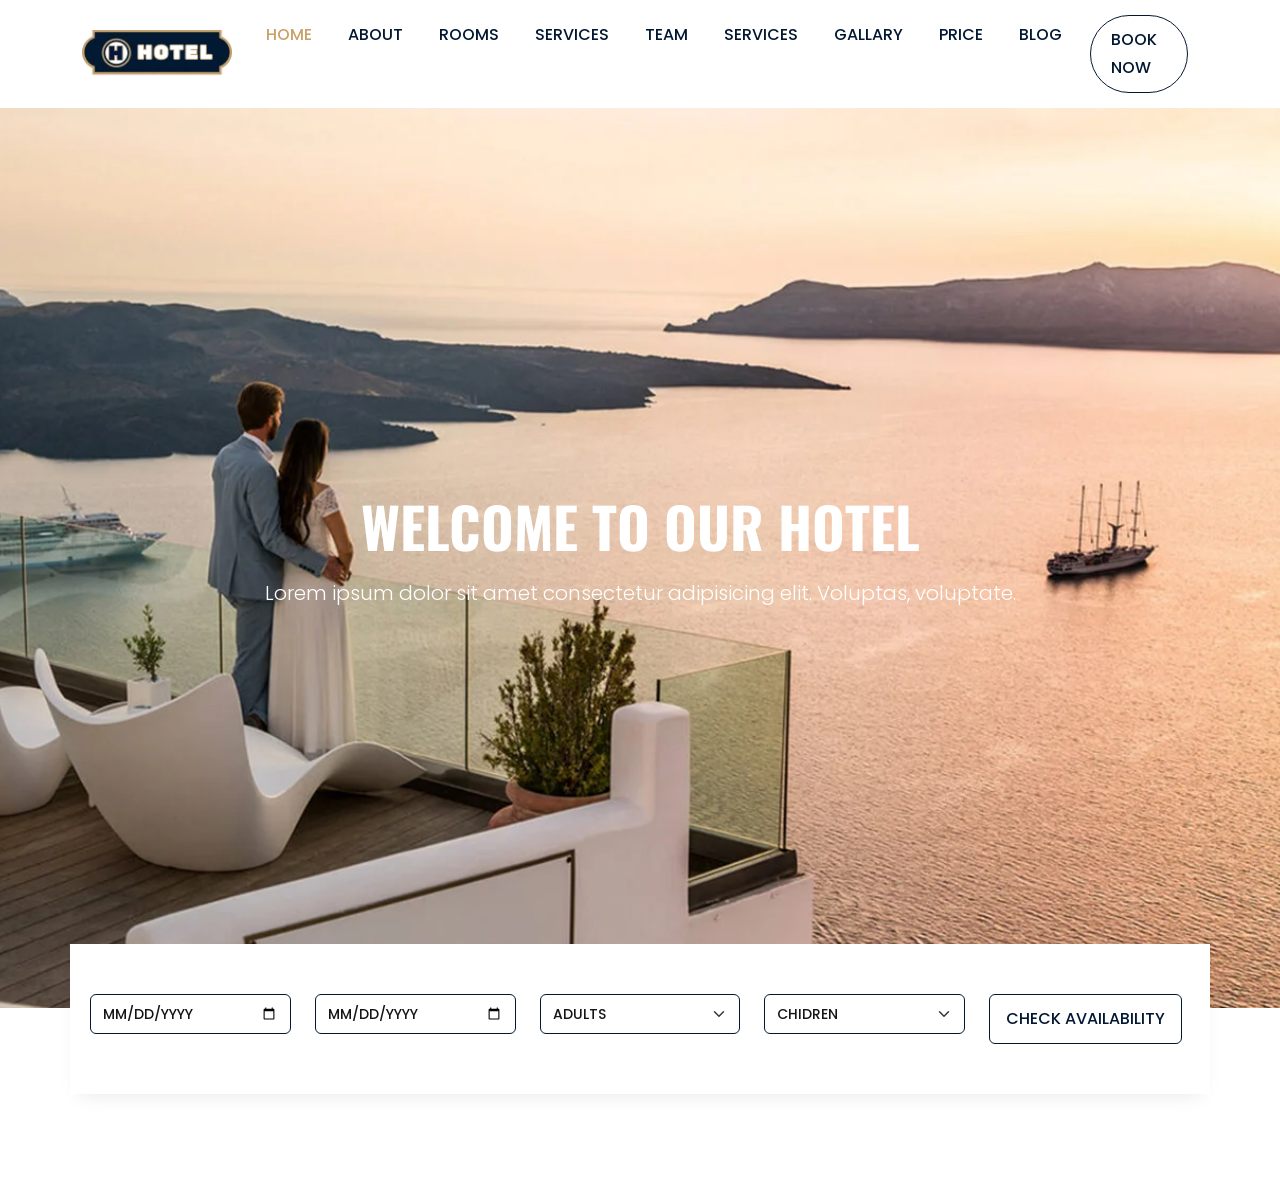
==== index2.html @ 1d8a0390 "Navbar-Banner-About" ====
<!doctype html>
<html lang="en">
  <head>
    <meta charset="UTF-8" />
    <meta name="viewport" content="width=device-width, initial-scale=1.0" />
    <!-- FAVICON -->
    <link rel="icon" type="image/png" href="images/favicon.png" />

    <!-- Bootstrap 5.3.3 -->
    <link
      href="https://cdn.jsdelivr.net/npm/bootstrap@5.3.3/dist/css/bootstrap.min.css"
      rel="stylesheet"
    />

    <!-- FontAwesome -->
    <link
      rel="stylesheet"
      href="https://cdnjs.cloudflare.com/ajax/libs/font-awesome/5.15.4/css/all.min.css"
    />

    <!-- Custom CSS -->
    <link rel="stylesheet" href="css/sheet.css" />
    <link rel="stylesheet" href="css/responsive-style.css" />

    <title>Hotel</title>
  </head>
  <body>
    <!-- Navbar Section -->
    <header class="header_wrapper">
      <nav class="navbar navbar-expand-lg">
        <div class="container">
          <a class="navbar-brand" href="#">
            <img src="./assets/images/logo.png" alt="Logo" class="img-fluid" />
          </a>
          <button
            class="navbar-toggler"
            type="button"
            data-bs-toggle="collapse"
            data-bs-target="#navbarNav"
            aria-controls="navbarNav"
            aria-expanded="false"
            aria-label="Toggle navigation"
          >
            <!-- <span class="navbar-toggler-icon"></span> -->
           <i class="fas fa-stream"></i>
          </button>
          <div
            class="collapse navbar-collapse justify-content-end"
            id="navbarNav"
          >
            <ul class="navbar-nav menu-navbar-nav">
              <li class="nav-item">
                <a class="nav-link active" aria-current="page" href="#home"
                  >Home</a
                >
              </li>
              <li class="nav-item">
                <a class="nav-link" href="#about">About</a>
              </li>
              <li class="nav-item">
                <a class="nav-link" href="#rooms">Rooms</a>
              </li>
              <li class="nav-item">
                <a class="nav-link" href="#services">Services</a>
              </li>
              <li class="nav-item">
                <a class="nav-link" href="#team">Team</a>
              </li>
              <li class="nav-item">
                <a class="nav-link" href="#services">Services</a>
              </li>
              <li class="nav-item">
                <a class="nav-link" href="#gallary">Gallary</a>
              </li>

              <li class="nav-item">
                <a class="nav-link" href="#price">Price</a>
              </li>
              <li class="nav-item">
                <a class="nav-link" href="#blog">Blog</a>
              </li>
              <li class="nav-item mt-3 mt-lg-0">
                <a class="main-btn" href="#">Book Now</a>
              </li>
            </ul>
          </div>
        </div>
      </nav>
    </header>
    <!--   End Navbar Section -->
    <!-- Banner Section -->
    <section id="home" class="banner_wrapper p-0">
      <div
        id="homeSlider"
        class="carousel slide carousel-fade"
        data-bs-ride="carousel"
        data-bs-interval="3500"
        data-bs-pause="false"
      >
        <!-- indicators -->
        <div class="carousel-indicators">
          <button
            type="button"
            data-bs-target="#homeSlider"
            data-bs-slide-to="0"
            class="active"
          ></button>
          <button
            type="button"
            data-bs-target="#homeSlider"
            data-bs-slide-to="1"
          ></button>
        </div>

        <!-- slides -->
        <div class="carousel-inner">
          <div class="carousel-item active slide-1">
            <div class="slide-caption text-center">
              <div
                class="vh-100 d-flex justify-content-center align-items-center text-light text-center"
              >
                <div>
                  <h1 class="display-4 fw-bold">Welcome To Our Hotel</h1>
                  <p class="lead text-white">
                    Lorem ipsum dolor sit amet consectetur adipisicing elit.
                    Voluptas, voluptate.
                  </p>
                </div>
              </div>
            </div>
          </div>

          <div class="carousel-item slide-2">
            <div class="slide-caption text-center">
              <div  class="vh-100 d-flex justify-content-center align-items-center text-light text-center">
                   <div>
                  <h1 class="display-4 fw-bold">Welcome To Our Hotel</h1>
                  <p class="lead text-white">
                    Lorem ipsum dolor sit amet consectetur adipisicing elit.
                    Voluptas, voluptate.
                  </p>
                </div>
              </div>
            </div>
          </div>
        </div>
      </div>
      <!-- booking -->
      <div class="container booking-area">
        <form class="row">
          <div class="col-lg mb-3 mb-lg-0">
            <input type="date" class="form-control" placeholder="Date" />
          </div>
           <div class="col-lg mb-3 mb-lg-0">
            <input type="date" class="form-control" placeholder="Date" />
          </div>
           <div class="col-lg mb-3 mb-lg-0">
            <select class="form-select">
              <option selected>Adults</option>
              <option value="1">1</option>
              <option value="2">2</option>
              <option value="3">3</option>
               <option value="4">4</option>
              <option value="5">5</option>
              <option value="6">6</option>
            </select>
           </div>
             <div class="col-lg mb-3 mb-lg-0">
            <select class="form-select">
              <option selected>Chidren</option>
              <option value="1">1</option>
              <option value="2">2</option>
              <option value="3">3</option>
               <option value="4">4</option>
              <option value="5">5</option>
              <option value="6">6</option>
            </select>
           </div>
           <div class="col-lg mb-3 mb-lg-0">
            <button type="submit" class="main-btn rounded-2 px-lg-3">Check Availability</button>
           </div>
        </form>
      </div>
    </section>
    <!-- End Banner Section -->

    <!-- About Section -->
     <section>
      
     </section>
         <!-- End About Section -->

    <script src="https://cdn.jsdelivr.net/npm/bootstrap@5.3.3/dist/js/bootstrap.bundle.min.js"></script>
  </body>
</html>
---- css/sheet.css ----
@import url('https://fonts.googleapis.com/css2?family=Oswald:wght@200;300;400;500;600;700&display=swap');
@import url('https://fonts.googleapis.com/css2?family=Poppins:wght@100;200;300;400;500;600;700;800;900&display=swap');

* {
  box-sizing: border-box;
  margin: 0;
  padding: 0;
}

:root {
  /* Background Color */
  --primary-color: #021832;
  --secondary-color: #caa169;
  --bg-color: #f4f4f4;
  --bg-white: #fff;
  --bg-black: #000;

  /* Text Style */
  --primary-font: 'Poppins', sans-serif;
  --secondary-font: 'Oswald', sans-serif;
  --primary-text: #021832;
  --secondary-text: #caa169;
  --text-white: #fff;
  --text-black: #151515;
  --text-gray: #e4e4e4;
}

body {
  font-family: var(--primary-font);
  background-color: var(--bg-white);
}

a{
    text-decoration: none;
}

::-webkit-scrollbar{
    width: .375rem;
}

::-webkit-scrollbar-track{
    background: var(--secondary-color);
}

::-webkit-scrollbar-thumb{
    background: var(--primary-color);
}

section{
    padding: 3.125rem 0;
}

.main-btn{
    display: inline-block;
    padding: 0.625rem 1.25rem;
    background-color: transparent;
    color: var(--primary-color);
    font-size: 1rem;
    font-weight: 500;
    border-radius: 0.25rem;
    text-transform: uppercase;
    border-radius: 4rem;
    transition: all 0.3s ease-out 0s;
    border: 0.0625rem solid var(--primary-color);
    line-height: 1.75rem;
}
.main-btn:hover{
    background-color: var(--secondary-color);
    color: var(--text-white);
    border: 0.0625rem solid var(--secondary-color);
}

h1{
    color: var(--text-white);
    font-size: 3.5rem;
    font-weight: 700;
    line-height: 4rem;
    margin-bottom: 1.25rem;
    text-transform: uppercase;
    font-family: var(--secondary-font);
}

h3{
    color: var(--primary-color);
    font-size: 3.5rem;
    font-weight: 700;
    line-height: 2.50rem;
    margin-bottom: 1.25rem;
    font-family: var(--secondary-font);
}

h5{
  font-size: 1.5rem;
  line-height: 1;
  color: var(--primary-text);
  font-weight: 500;
  font-family: var(--secondary-font);
}

h6{
  font-size: .875rem;
  color: var(--primary-text);
  margin-bottom: .9375rem;
  text-transform: uppercase;
  font-weight: 300;
  font-family: var(--secondary-font);
}

p{
    color: var(--text-black);
    font-size: 1rem;
    line-height: 1.8rem;
}


.section-title::after{
    content: '';
    background-image: url('./assets/images/title-icon.webp');
    background-position: center center;
    background-repeat: no-repeat;
    display: block;
    margin-top: 0.9375rem;
    height: 0.9375rem;
}

/* 2 Navbar */
.header_wrapper .navbar {
    padding: .9375rem 0;
    background-color: var(--bg-white);
    -webkit-box-shadow: 0 .5rem .375rem -.375rem rgb(0 0 0 / 40%);
    box-shadow: 0 .5rem .375rem -.375rem rgb(0 0 0 / 40%);
    -webkit-transition: background 0s ease-in-out 0s, margin-top 0s ease-in-out 0s, opacity 0s ease-in-out 0s;
    transition: background 0s ease-in-out 0s, margin-top 0s ease-in-out 0s, opacity 0s ease-in-out 0s;
}

.header_wrapper .navbar-toggler{
    border: 0;
    color: var(--primary-color);
    line-height: 2;
}

.header_wrapper .navbar-toggler:focus{
box-shadow: none;
}

.header_wrapper .nav-item{
    margin: 0 .625em;
}

.header_wrapper .nav-item .nav-link{
    color: var(--primary-color);
    font-size: 1rem;
    font-weight: 500;
    text-transform: uppercase;
    display: inline-block;
}
.header_wrapper .nav-item .nav-link:hover,
.header_wrapper .nav-item .nav-link.active{
    color: var(--secondary-text);
}

.navbar.header-scrolled {
    position: fixed;
    top: 0;
    left: 0;
    width: 100%;
    z-index: 9999;
    background-color: rgba(255, 255, 255, .85);
    -webkit-animation: 500ms ease-in-out 0s normal none 1 running fadeInDown;
    animation: 500ms ease-in-out 0s normal none 1 running fadeInDown;
}

@keyframes fadeInDown {
    0% {
      top: -30px;
    }
    50%{
        top: -15px;
    }
    100% {
       top: 0;
    }
    }



.carousel-item{
    height: 100vh;
    background-size: cover;
    background-position: center;
    background-repeat: no-repeat;
}

.slide-1{
    background-image: url("/assets/images/slider/slider1.webp");
}

.slide-2{
    background-image: url("/assets/images/slider/slider2.webp");
}

.booking-area{
    background-color: var(--bg-white);
    box-shadow: 0 .625rem 1.25rem -.625rem rgb(0 0 0 / 10%);
    margin-top: -4rem;
    padding: 3.125rem 1.25rem;
    position: relative;
    z-index: 9999999;
}

.booking-area .form-control,
.booking-area .form-select {
  border: .0625rem solid var(--primary-color);
  height: 2.5rem;
  text-transform: uppercase;
  font-size: .875rem;
  color: var(--text-black);
  font-weight: 500;
}
---- css/responsive-style.css ----
@media (max-width:1199px) {
 .header_wrapper .navbar-expand-lg .navbar-nav {
    align-items: center;
}

.header_wrapper .navbar-expand-lg .navbar-nav .nav-link {
    padding: 0;
    font-size: .875rem;
}
.main-btn{
    font-size: .875rem;
}  
 /*Booking area  */

.booking-area {
    padding: 3rem .625rem;
}
.booking-area .main-btn{
    padding-left: .3125rem !important;
    padding-right: .3125rem !important;
}
}


@media (max-width:991px) {
    section{
    padding: 1.875rem 0;
    }
    .header-scrolled{
        height: auto;
    }
    .header_wrapper .menu-navbar-nav{
        text-align: center;
       padding-bottom: .9375rem;
    }

    .header_wrapper .nav-item .nav-link{
        margin-top: .9375rem;
    }

.booking-area {
    padding: 3rem .625rem;
}

}


@media (max-width: 767px) {

    h1 {
        font-size: 1.875rem;
        line-height: 2.5rem;
    }

    h3 {
        font-size: 1.75rem;
        line-height: 2.1875rem;
    }

    h5 {
        font-size: 1.25rem;
    }

    p {
        font-size: .8125rem;
        line-height: 1.5rem;
    }

}
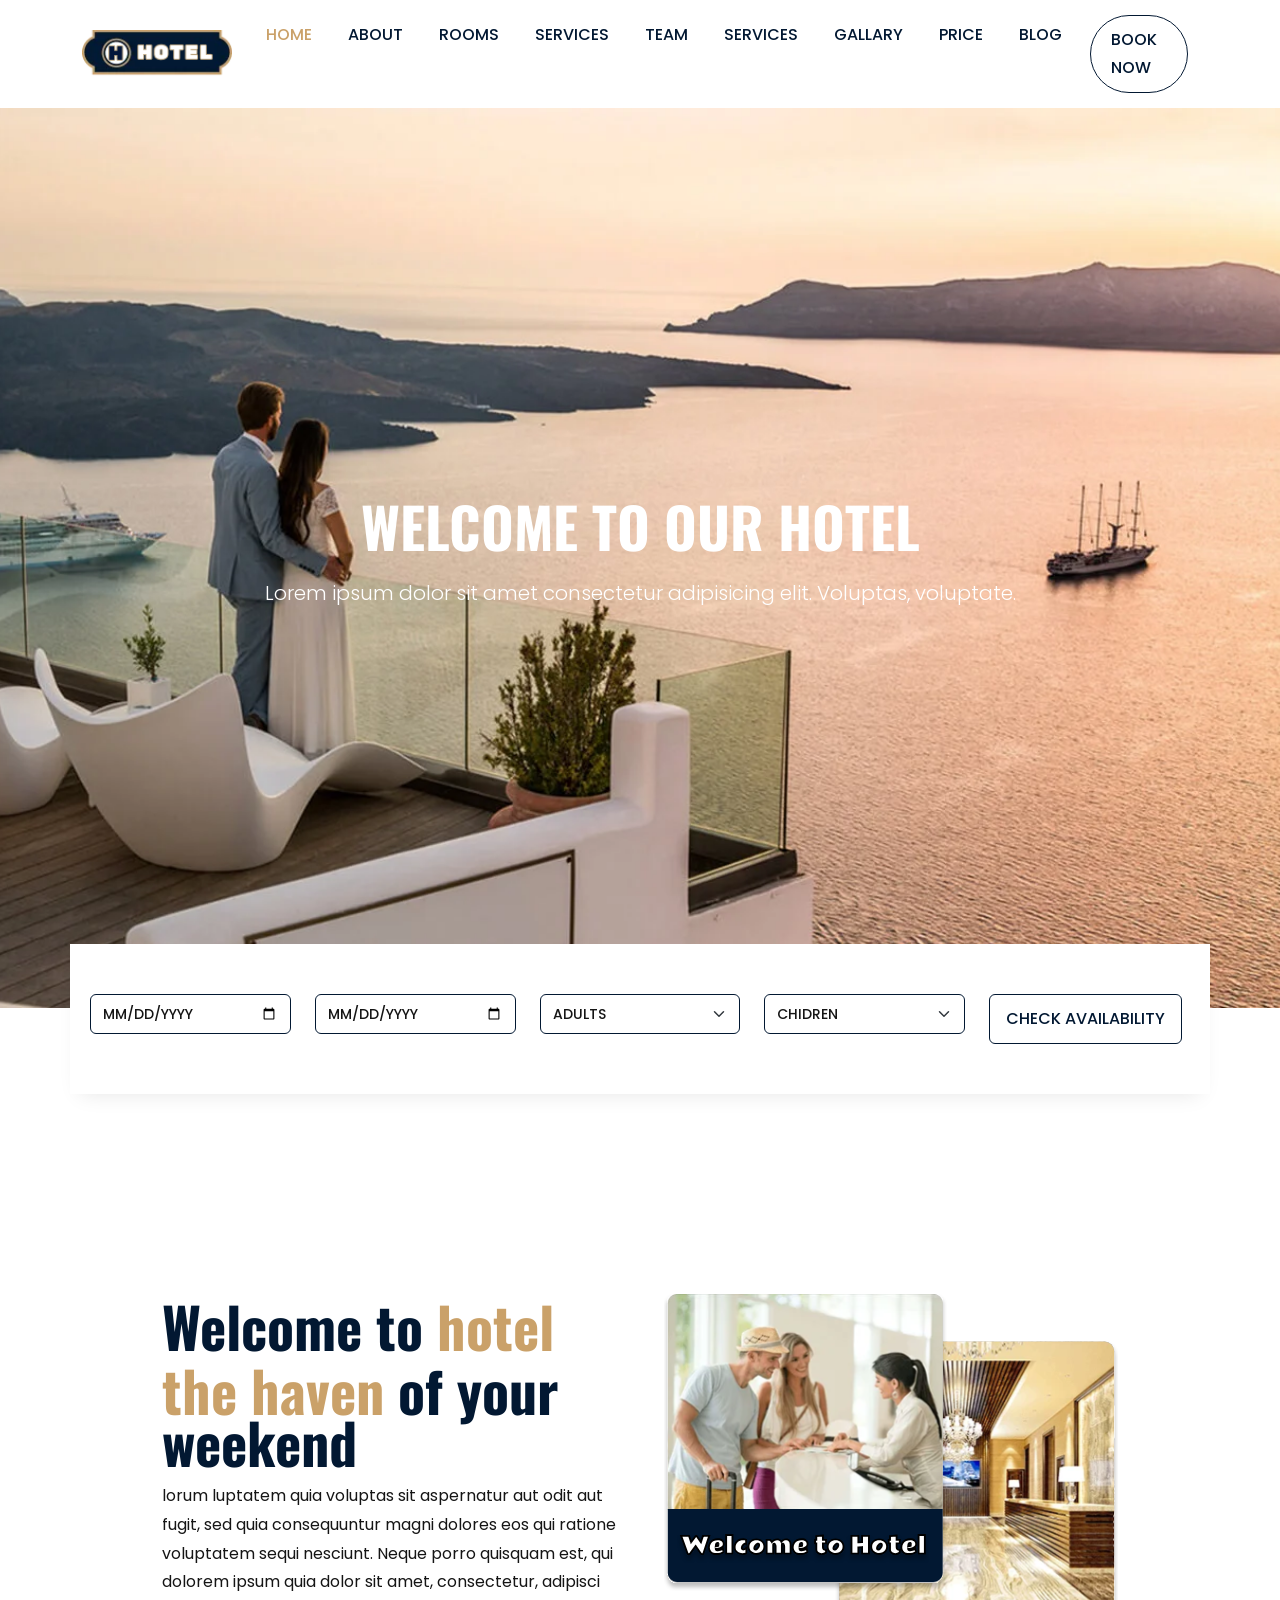
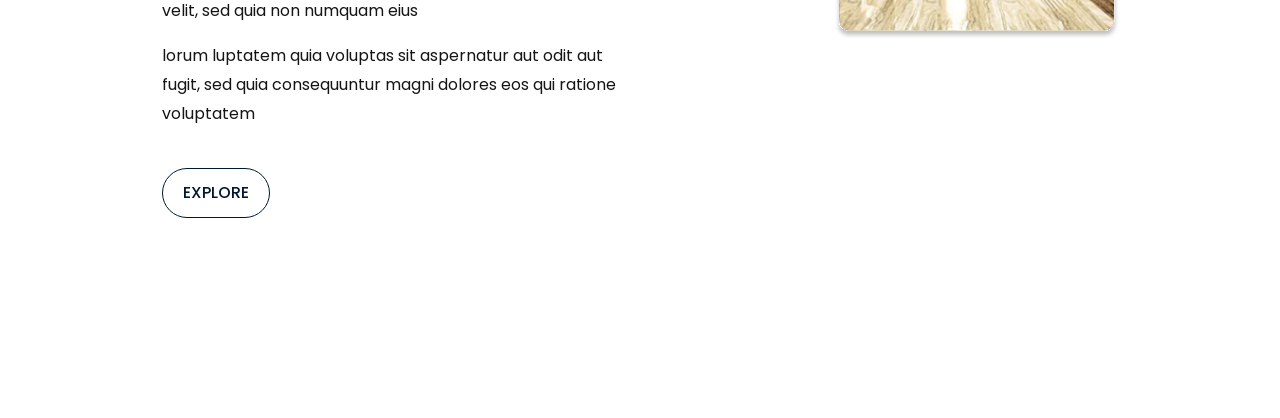
==== commit 8c681c64: "Finish About Section" ====
--- a/index2.html
+++ b/index2.html
@@ -186,7 +186,35 @@
 
     <!-- About Section -->
      <section>
-      
+      <section id="about" class="about_wrapper">
+        <div class="container">
+           <div class="row flex-lg-row flex-column-reverse">
+              <div class="col-lg-6 text-center text-lg-start">
+                 <h3>
+                Welcome to <span class="text-broun">hotel <br class="d-none d-lg-block">
+                the haven</span> of your weekend
+                 </h3>
+                  <p>
+          lorum luptatem quia voluptas sit aspernatur aut odit aut fugit, sed quia
+          consequuntur magni dolores eos qui ratione voluptatem sequi nesciunt.
+          Neque porro quisquam est, qui dolorem ipsum
+          quia dolor sit amet, consectetur, adipisci velit, sed quia non numquam eius
+        </p>
+
+        <p>
+          lorum luptatem quia voluptas sit aspernatur aut odit aut fugit, sed quia
+          consequuntur magni dolores eos qui ratione voluptatem
+        </p>
+
+        <a href="#" class="main-btn mt-4">Explore</a>
+              </div>
+              <div class="col-lg-6 mb-4 mb-lg-0 ps-lg-4 text-center">
+                <img src="./assets/images/about-img.svg" class="img-fluid" alt="about" /> 
+
+              </div>
+           </div>
+        </div>
+      </section>
      </section>
          <!-- End About Section -->
 
--- a/css/sheet.css
+++ b/css/sheet.css
@@ -218,4 +218,17 @@
   font-size: .875rem;
   color: var(--text-black);
   font-weight: 500;
-}+}
+
+
+ /* About Section */
+.text-broun{
+   color: var(--secondary-text);
+    
+   line-height: 4rem;   
+}
+
+ .about_wrapper{
+ padding: 9.375rem;
+ }
+ /* End */
--- a/css/responsive-style.css
+++ b/css/responsive-style.css
@@ -19,6 +19,8 @@
     padding-left: .3125rem !important;
     padding-right: .3125rem !important;
 }
+
+
 }
 
 
@@ -41,6 +43,10 @@
 .booking-area {
     padding: 3rem .625rem;
 }
+
+ .about_wrapper{
+ /* padding-top: 22.375rem; */
+ }
 
 }
 
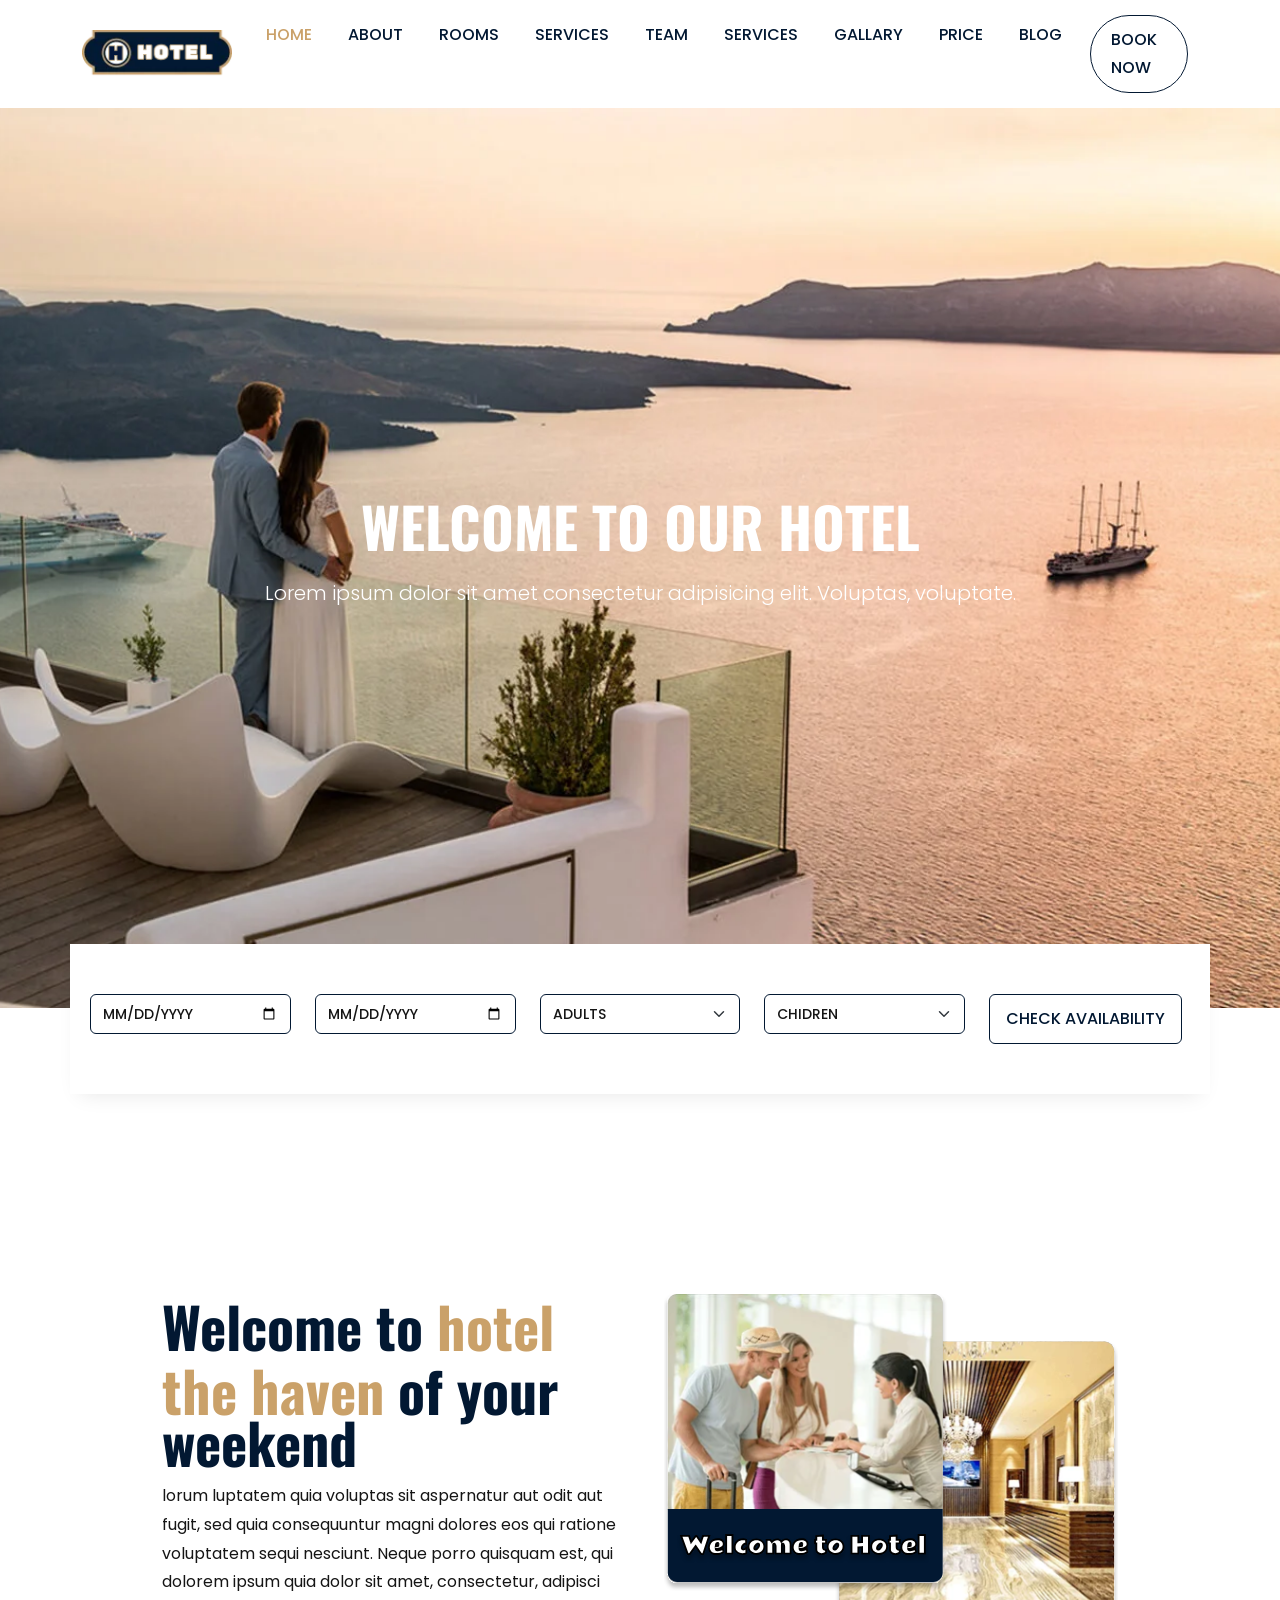
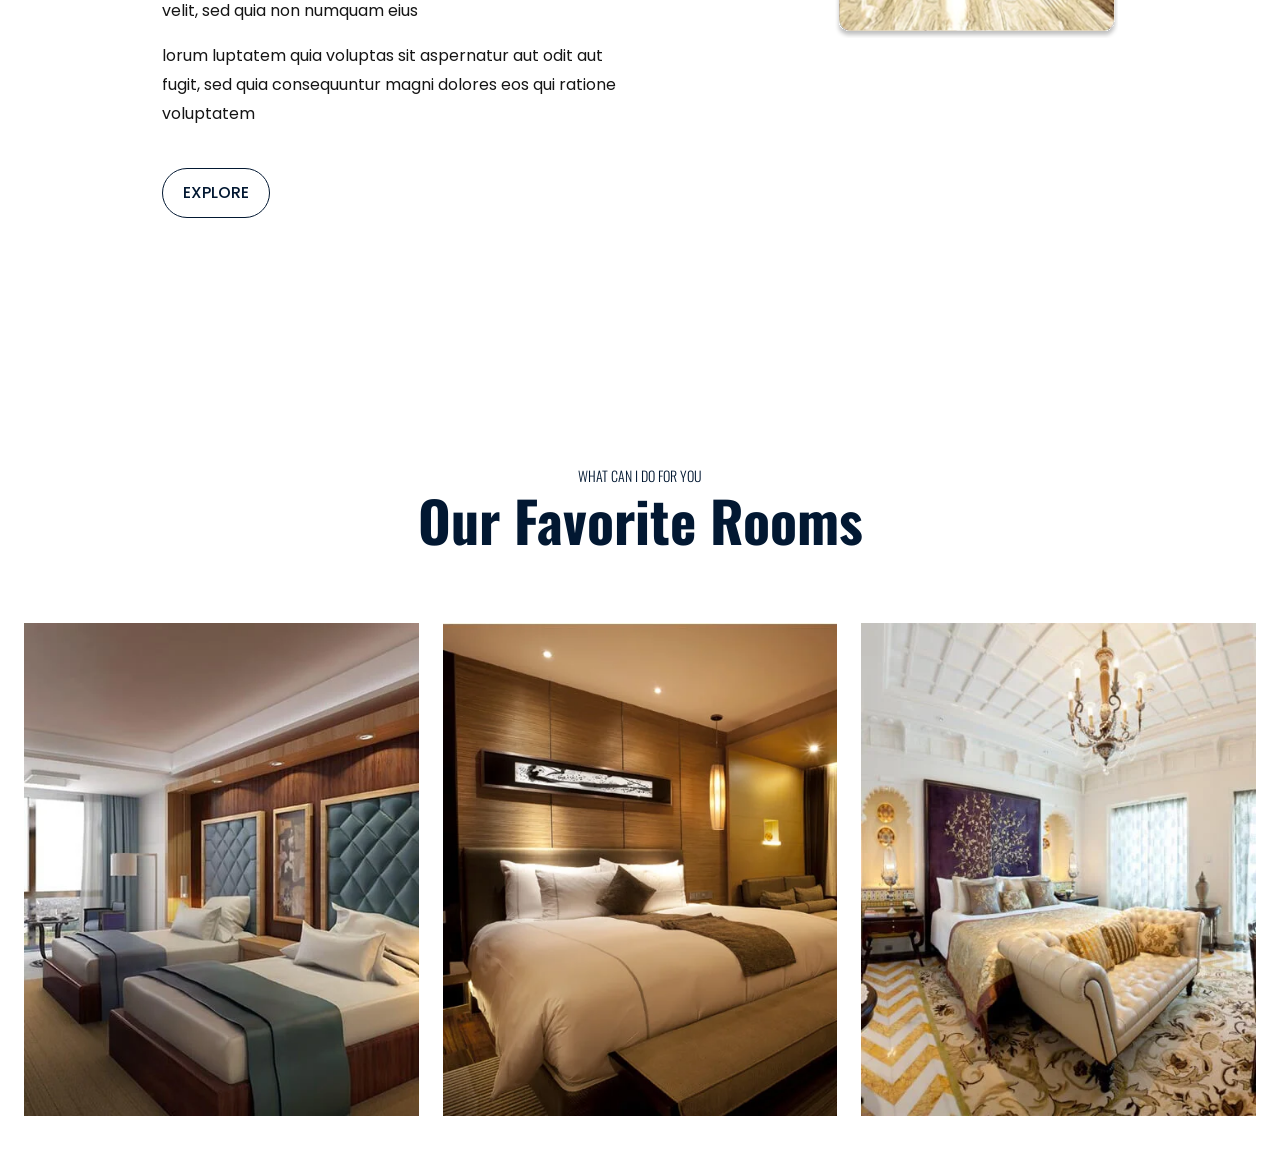
==== commit f9ab47b0: "Finish Rooms Section" ====
--- a/index2.html
+++ b/index2.html
@@ -42,7 +42,7 @@
             aria-label="Toggle navigation"
           >
             <!-- <span class="navbar-toggler-icon"></span> -->
-           <i class="fas fa-stream"></i>
+            <i class="fas fa-stream"></i>
           </button>
           <div
             class="collapse navbar-collapse justify-content-end"
@@ -132,8 +132,10 @@
 
           <div class="carousel-item slide-2">
             <div class="slide-caption text-center">
-              <div  class="vh-100 d-flex justify-content-center align-items-center text-light text-center">
-                   <div>
+              <div
+                class="vh-100 d-flex justify-content-center align-items-center text-light text-center"
+              >
+                <div>
                   <h1 class="display-4 fw-bold">Welcome To Our Hotel</h1>
                   <p class="lead text-white">
                     Lorem ipsum dolor sit amet consectetur adipisicing elit.
@@ -151,72 +153,157 @@
           <div class="col-lg mb-3 mb-lg-0">
             <input type="date" class="form-control" placeholder="Date" />
           </div>
-           <div class="col-lg mb-3 mb-lg-0">
+          <div class="col-lg mb-3 mb-lg-0">
             <input type="date" class="form-control" placeholder="Date" />
           </div>
-           <div class="col-lg mb-3 mb-lg-0">
+          <div class="col-lg mb-3 mb-lg-0">
             <select class="form-select">
               <option selected>Adults</option>
               <option value="1">1</option>
               <option value="2">2</option>
               <option value="3">3</option>
-               <option value="4">4</option>
+              <option value="4">4</option>
               <option value="5">5</option>
               <option value="6">6</option>
             </select>
-           </div>
-             <div class="col-lg mb-3 mb-lg-0">
+          </div>
+          <div class="col-lg mb-3 mb-lg-0">
             <select class="form-select">
               <option selected>Chidren</option>
               <option value="1">1</option>
               <option value="2">2</option>
               <option value="3">3</option>
-               <option value="4">4</option>
+              <option value="4">4</option>
               <option value="5">5</option>
               <option value="6">6</option>
             </select>
-           </div>
-           <div class="col-lg mb-3 mb-lg-0">
-            <button type="submit" class="main-btn rounded-2 px-lg-3">Check Availability</button>
-           </div>
+          </div>
+          <div class="col-lg mb-3 mb-lg-0">
+            <button type="submit" class="main-btn rounded-2 px-lg-3">
+              Check Availability
+            </button>
+          </div>
         </form>
       </div>
     </section>
     <!-- End Banner Section -->
 
     <!-- About Section -->
-     <section>
+    <section>
       <section id="about" class="about_wrapper">
         <div class="container">
-           <div class="row flex-lg-row flex-column-reverse">
-              <div class="col-lg-6 text-center text-lg-start">
-                 <h3>
-                Welcome to <span class="text-broun">hotel <br class="d-none d-lg-block">
-                the haven</span> of your weekend
-                 </h3>
-                  <p>
-          lorum luptatem quia voluptas sit aspernatur aut odit aut fugit, sed quia
-          consequuntur magni dolores eos qui ratione voluptatem sequi nesciunt.
-          Neque porro quisquam est, qui dolorem ipsum
-          quia dolor sit amet, consectetur, adipisci velit, sed quia non numquam eius
-        </p>
-
-        <p>
-          lorum luptatem quia voluptas sit aspernatur aut odit aut fugit, sed quia
-          consequuntur magni dolores eos qui ratione voluptatem
-        </p>
-
-        <a href="#" class="main-btn mt-4">Explore</a>
-              </div>
-              <div class="col-lg-6 mb-4 mb-lg-0 ps-lg-4 text-center">
-                <img src="./assets/images/about-img.svg" class="img-fluid" alt="about" /> 
-
-              </div>
-           </div>
+          <div class="row flex-lg-row flex-column-reverse">
+            <div class="col-lg-6 text-center text-lg-start">
+              <h3>
+                Welcome to
+                <span class="text-broun"
+                  >hotel <br class="d-none d-lg-block" />
+                  the haven</span
+                >
+                of your weekend
+              </h3>
+              <p>
+                lorum luptatem quia voluptas sit aspernatur aut odit aut fugit,
+                sed quia consequuntur magni dolores eos qui ratione voluptatem
+                sequi nesciunt. Neque porro quisquam est, qui dolorem ipsum quia
+                dolor sit amet, consectetur, adipisci velit, sed quia non
+                numquam eius
+              </p>
+
+              <p>
+                lorum luptatem quia voluptas sit aspernatur aut odit aut fugit,
+                sed quia consequuntur magni dolores eos qui ratione voluptatem
+              </p>
+
+              <a href="#" class="main-btn mt-4">Explore</a>
+            </div>
+            <div class="col-lg-6 mb-4 mb-lg-0 ps-lg-4 text-center">
+              <img
+                src="./assets/images/about-img.svg"
+                class="img-fluid"
+                alt="about"
+              />
+            </div>
+          </div>
         </div>
       </section>
-     </section>
-         <!-- End About Section -->
+    </section>
+    <!-- End About Section -->
+
+    <!-- Rooms Section -->
+    <section id="rooms" class="rooms-wrapper">
+      <div class="container-fluid">
+        <div class="row">
+          <div class="col-sm-12 section-title text-center mb-5">
+            <h6>What Can I Do For You</h6>
+            <h3>Our Favorite Rooms</h3>
+          </div>
+        </div>
+        <div class="row m-0">
+          <div class="col-md-4 mb-4 mb-lg-0">
+            <div class="room-items">
+              <img src="./assets/images/room/room1.webp" class="img-fluid" />
+             <div class="room-item-wrap">
+               <div class="room-content">
+                <h5 class="text-white mb-lg-5 text-decoration-underline">
+                  Royal Suit
+                </h5>
+                <p class="text-white">
+                  Discover five of our favourite dresses from our new collection
+                  that are destined to be worn and loved immediately
+                </p>
+                <p class="text-white fw-bold mt-lg-4">$220 / Per Night</p>
+                <a class="main-btn border-white text-white mt-lg-5" href="#">
+                  Book now
+                </a>
+              </div>
+             </div>
+            </div>
+          </div>
+           <div class="col-md-4 mb-4 mb-lg-0">
+            <div class="room-items">
+              <img src="./assets/images/room/room2.webp" class="img-fluid" />
+             <div class="room-item-wrap">
+               <div class="room-content">
+                <h5 class="text-white mb-lg-5 text-decoration-underline">
+                  Royal Suit
+                </h5>
+                <p class="text-white">
+                  Discover five of our favourite dresses from our new collection
+                  that are destined to be worn and loved immediately
+                </p>
+                <p class="text-white fw-bold mt-lg-4">$220 / Per Night</p>
+                <a class="main-btn border-white text-white mt-lg-5" href="#">
+                  Book now
+                </a>
+              </div>
+             </div>
+            </div>
+          </div>
+            <div class="col-md-4 mb-4 mb-lg-0">
+            <div class="room-items">
+              <img src="./assets/images/room/room3.webp" class="img-fluid" />
+             <div class="room-item-wrap">
+               <div class="room-content">
+                <h5 class="text-white mb-lg-5 text-decoration-underline">
+                  Royal Suit
+                </h5>
+                <p class="text-white">
+                  Discover five of our favourite dresses from our new collection
+                  that are destined to be worn and loved immediately
+                </p>
+                <p class="text-white fw-bold mt-lg-4">$220 / Per Night</p>
+                <a class="main-btn border-white text-white mt-lg-5" href="#">
+                  Book now
+                </a>
+              </div>
+             </div>
+            </div>
+          </div>
+        </div>
+      </div>
+    </section>
+    <!-- End Rooms Section -->
 
     <script src="https://cdn.jsdelivr.net/npm/bootstrap@5.3.3/dist/js/bootstrap.bundle.min.js"></script>
   </body>
--- a/css/sheet.css
+++ b/css/sheet.css
@@ -231,4 +231,61 @@
  .about_wrapper{
  padding: 9.375rem;
  }
- /* End */+ /* End */
+
+ /* Rooms Section */
+ .rooms-wrapper .room-items{
+    position: relative;
+    overflow: hidden;
+ }
+
+ .rooms-wrapper .room-items img{
+    width: 100%;
+    transition: all 400ms ease-in 0s;
+    -webkit-transition: all 400ms ease-in 0s;
+ }
+
+ .rooms-wrapper .room-items:hover img{
+    transform: scale3d(1.05,1.05,1.05);
+    /* -webkit-transform : scale3d(1.05,1.05,1.05); */
+ }
+ .rooms-wrapper .room-items::before{
+    content: '';
+    position: absolute;
+    top: 0;
+    left: 0;
+    width: 100%;
+    height: 100%;
+    background-color: var(--bg-black);
+    opacity: 0;
+    z-index: 1;
+    -webkit-transition: all 400ms ease-in 0s;
+    transition: all 400ms ease-in 0s;
+ }
+  .rooms-wrapper .room-items:hover::before{
+    opacity: 0.6;
+  }
+   .rooms-wrapper .room-item-wrap{
+    position: absolute;
+    left: 1.875rem;
+    right: 1.875rem;
+    top: 50%;
+    transform: translateY(-50%);
+    z-index: 1;
+   }
+
+   .rooms-wrapper .room-items .room-content{
+    border: .125rem solid var(--bg-white);
+    padding: 5rem 1.875rem;
+    -webkit-transform: scale3d(1.2,1.2,1.2);
+    transform: scale3d(1.2,1.2,1.2);
+    transition: all 500ms ease-in 0s;
+    opacity: 0;
+   }
+
+.rooms-wrapper .room-items:hover .room-content{
+  opacity: 1;
+ -webkit-transform: scale3d(1,1,1);
+    transform: scale3d(1,1,1);
+      }
+  /* End */
--- a/css/responsive-style.css
+++ b/css/responsive-style.css
@@ -20,7 +20,16 @@
     padding-right: .3125rem !important;
 }
 
-
+/* room */
+.room-items .room-content{
+    padding: 1rem 1.875rem;
+ }
+.room-items .room-content h5{
+font-size: 1.2rem;
+}
+ .room-items .room-content p{
+    font-size: 0.75rem;
+ }
 }
 
 
@@ -44,9 +53,20 @@
     padding: 3rem .625rem;
 }
 
- .about_wrapper{
- /* padding-top: 22.375rem; */
+ /* .about_wrapper{
+ padding-top: 22.375rem;
+ } */
+/* room */
+.room-items .room-content{
+    padding: 2rem 1.875rem;
  }
+.room-items .room-content h5{
+font-size: 1.5rem;
+}
+ .room-items .room-content p{
+    font-size: 1rem;
+ }
+ 
 
 }
 
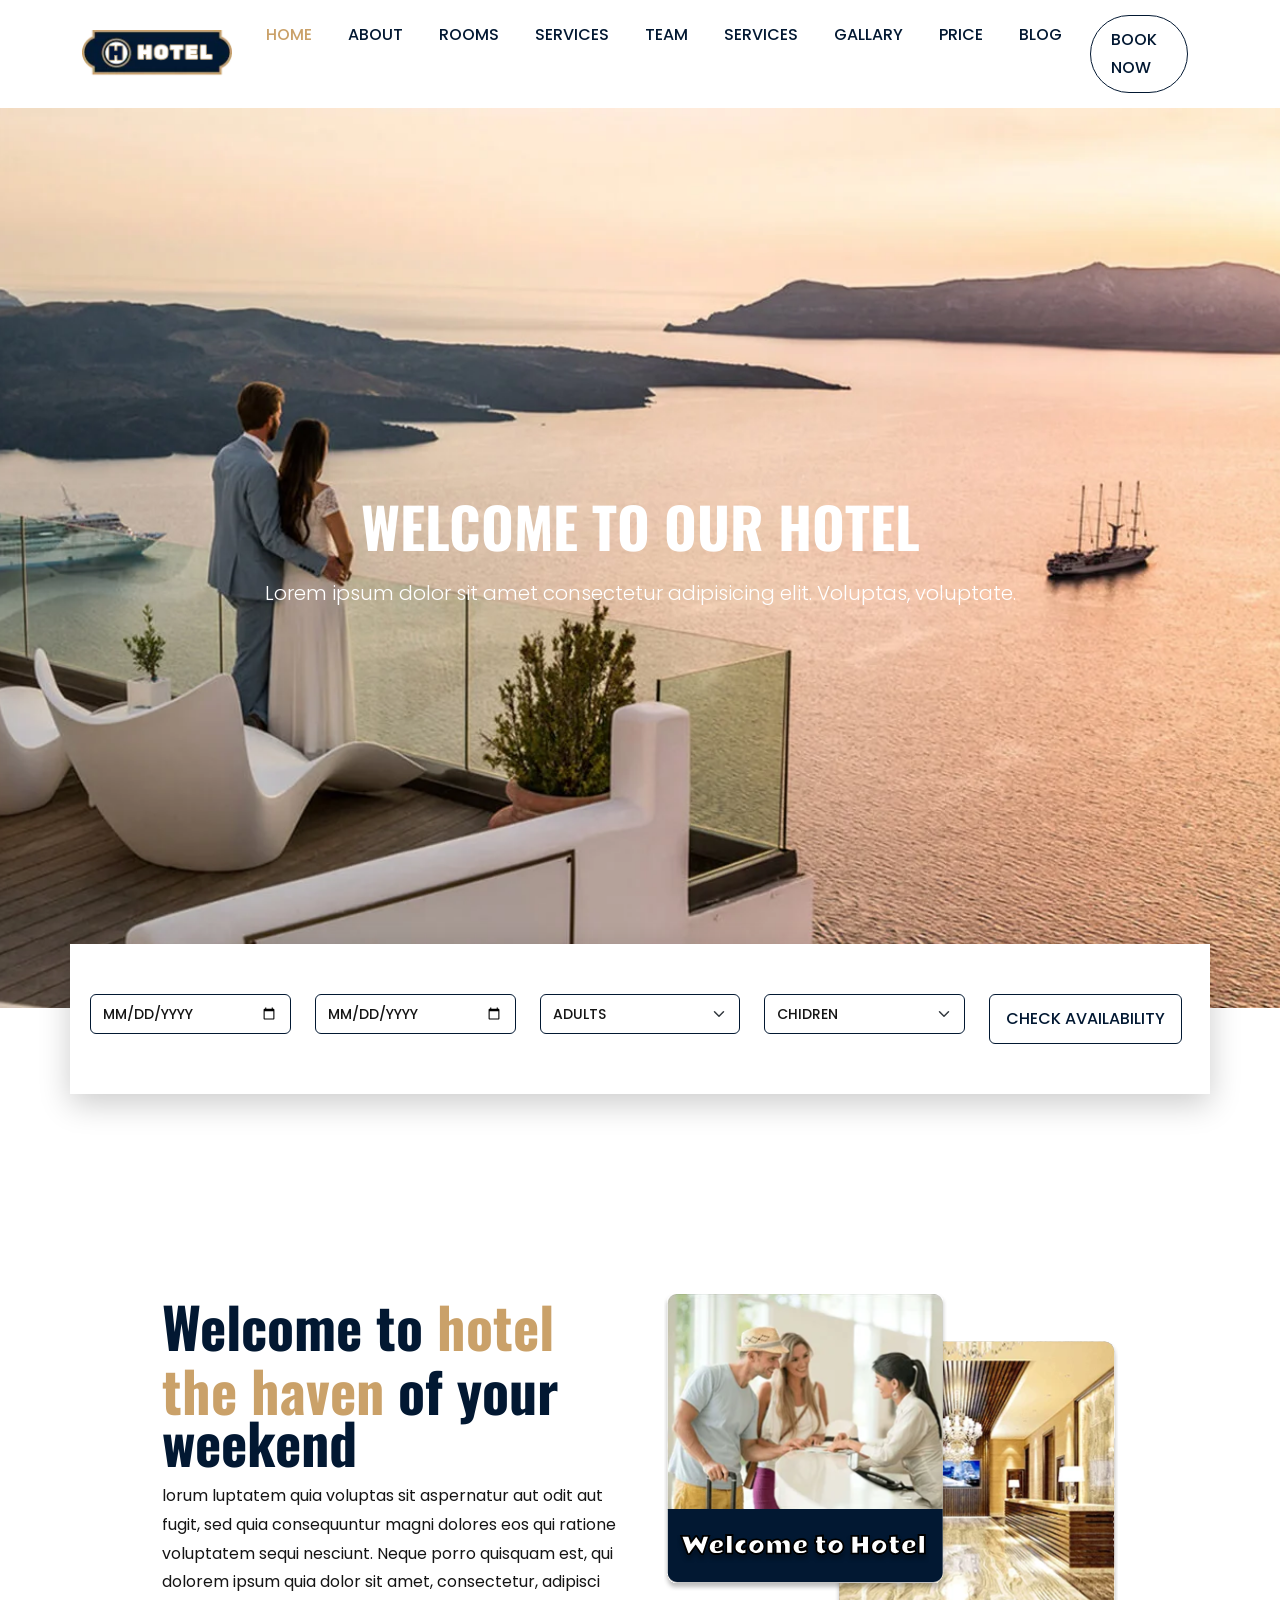
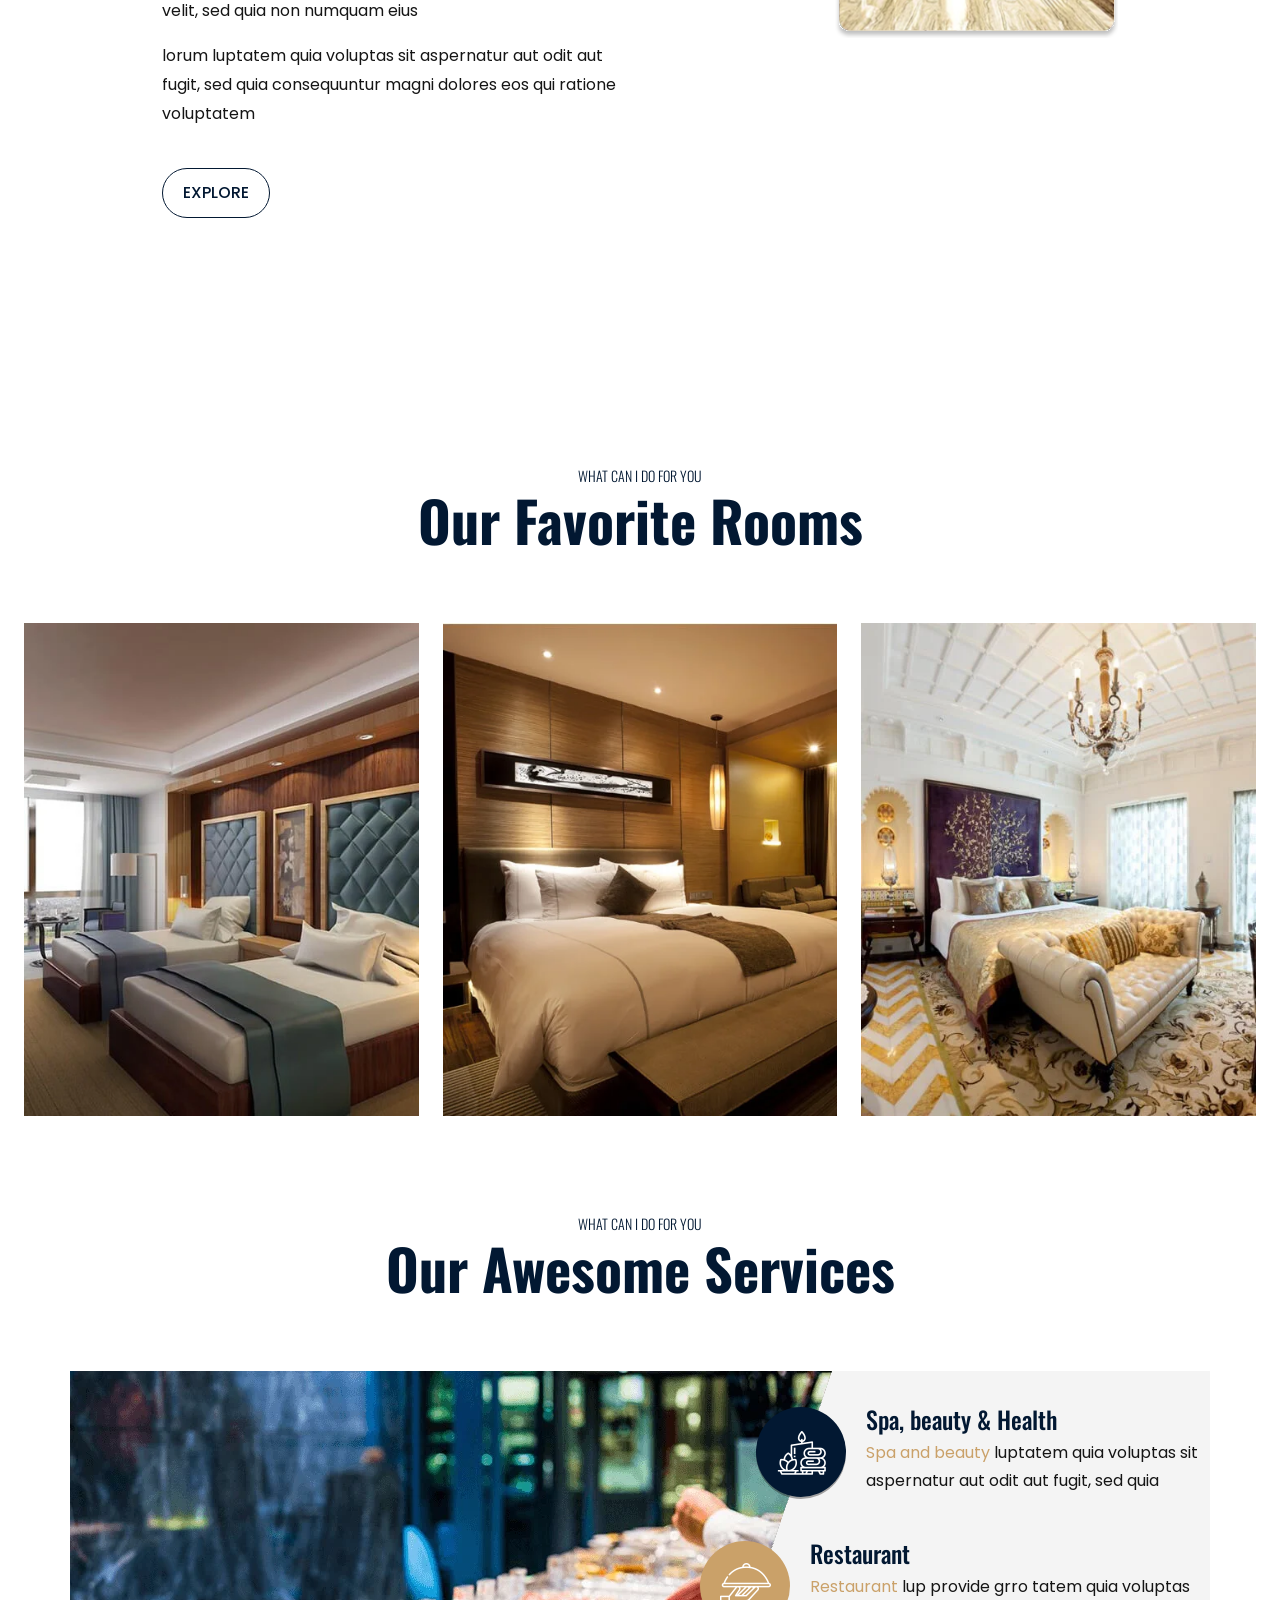
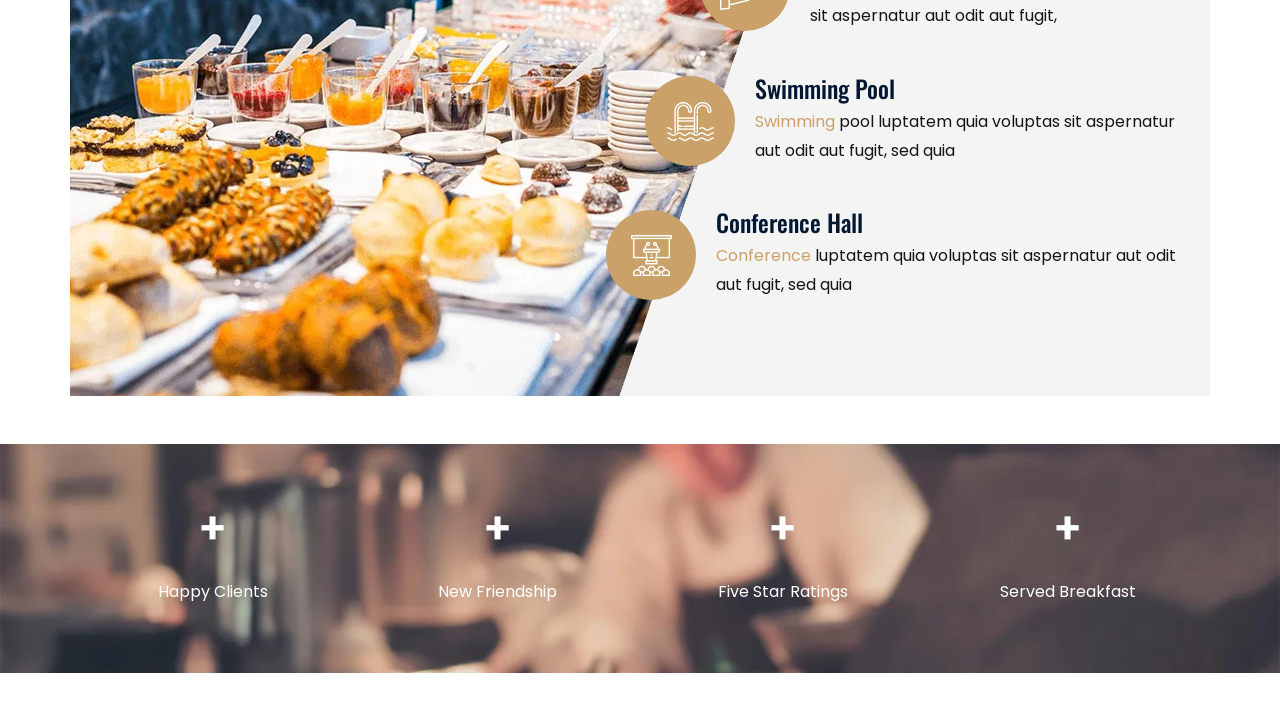
==== commit a413a6b6: "Finish the Service section" ====
--- a/index2.html
+++ b/index2.html
@@ -243,61 +243,64 @@
           <div class="col-md-4 mb-4 mb-lg-0">
             <div class="room-items">
               <img src="./assets/images/room/room1.webp" class="img-fluid" />
-             <div class="room-item-wrap">
-               <div class="room-content">
-                <h5 class="text-white mb-lg-5 text-decoration-underline">
-                  Royal Suit
-                </h5>
-                <p class="text-white">
-                  Discover five of our favourite dresses from our new collection
-                  that are destined to be worn and loved immediately
-                </p>
-                <p class="text-white fw-bold mt-lg-4">$220 / Per Night</p>
-                <a class="main-btn border-white text-white mt-lg-5" href="#">
-                  Book now
-                </a>
-              </div>
-             </div>
-            </div>
-          </div>
-           <div class="col-md-4 mb-4 mb-lg-0">
+              <div class="room-item-wrap">
+                <div class="room-content">
+                  <h5 class="text-white mb-lg-5 text-decoration-underline">
+                    Royal Suit
+                  </h5>
+                  <p class="text-white">
+                    Discover five of our favourite dresses from our new
+                    collection that are destined to be worn and loved
+                    immediately
+                  </p>
+                  <p class="text-white fw-bold mt-lg-4">$220 / Per Night</p>
+                  <a class="main-btn border-white text-white mt-lg-5" href="#">
+                    Book now
+                  </a>
+                </div>
+              </div>
+            </div>
+          </div>
+          <div class="col-md-4 mb-4 mb-lg-0">
             <div class="room-items">
               <img src="./assets/images/room/room2.webp" class="img-fluid" />
-             <div class="room-item-wrap">
-               <div class="room-content">
-                <h5 class="text-white mb-lg-5 text-decoration-underline">
-                  Royal Suit
-                </h5>
-                <p class="text-white">
-                  Discover five of our favourite dresses from our new collection
-                  that are destined to be worn and loved immediately
-                </p>
-                <p class="text-white fw-bold mt-lg-4">$220 / Per Night</p>
-                <a class="main-btn border-white text-white mt-lg-5" href="#">
-                  Book now
-                </a>
-              </div>
-             </div>
-            </div>
-          </div>
-            <div class="col-md-4 mb-4 mb-lg-0">
+              <div class="room-item-wrap">
+                <div class="room-content">
+                  <h5 class="text-white mb-lg-5 text-decoration-underline">
+                    Royal Suit
+                  </h5>
+                  <p class="text-white">
+                    Discover five of our favourite dresses from our new
+                    collection that are destined to be worn and loved
+                    immediately
+                  </p>
+                  <p class="text-white fw-bold mt-lg-4">$220 / Per Night</p>
+                  <a class="main-btn border-white text-white mt-lg-5" href="#">
+                    Book now
+                  </a>
+                </div>
+              </div>
+            </div>
+          </div>
+          <div class="col-md-4 mb-4 mb-lg-0">
             <div class="room-items">
               <img src="./assets/images/room/room3.webp" class="img-fluid" />
-             <div class="room-item-wrap">
-               <div class="room-content">
-                <h5 class="text-white mb-lg-5 text-decoration-underline">
-                  Royal Suit
-                </h5>
-                <p class="text-white">
-                  Discover five of our favourite dresses from our new collection
-                  that are destined to be worn and loved immediately
-                </p>
-                <p class="text-white fw-bold mt-lg-4">$220 / Per Night</p>
-                <a class="main-btn border-white text-white mt-lg-5" href="#">
-                  Book now
-                </a>
-              </div>
-             </div>
+              <div class="room-item-wrap">
+                <div class="room-content">
+                  <h5 class="text-white mb-lg-5 text-decoration-underline">
+                    Royal Suit
+                  </h5>
+                  <p class="text-white">
+                    Discover five of our favourite dresses from our new
+                    collection that are destined to be worn and loved
+                    immediately
+                  </p>
+                  <p class="text-white fw-bold mt-lg-4">$220 / Per Night</p>
+                  <a class="main-btn border-white text-white mt-lg-5" href="#">
+                    Book now
+                  </a>
+                </div>
+              </div>
             </div>
           </div>
         </div>
@@ -305,6 +308,152 @@
     </section>
     <!-- End Rooms Section -->
 
+    <!-- Services Section -->
+    <section id="services" class="services_wrapper">
+      <div class="container">
+        <div class="row">
+          <div class="col-sm-12 section-title text-center mb-5">
+            <h6>What Can I Do For You</h6>
+            <h3>Our Awesome Services</h3>
+          </div>
+        </div>
+        <div class="row align-items-center service-item-wrap">
+          <div class="col-lg-7 p-lg-0">
+            <div class="tab-content" id="nav-tabContent">
+              <div
+                class="tab-pane fade show active"
+                id="spa"
+                role="tabpanel"
+                aria-labelledby="nav-home-tab"
+                tabindex="0"
+              >
+                <img src="./assets/images/services/service2.webp" />
+              </div>
+              <div
+                class="tab-pane fade"
+                id="restaurant"
+                role="tabpanel"
+                aria-labelledby="nav-profile-tab"
+                tabindex="0"
+              >
+                <img src="./assets/images/services/service2.webp" />
+              </div>
+              <div
+                class="tab-pane fade"
+                id="swimming"
+                role="tabpanel"
+                aria-labelledby="nav-contact-tab"
+                tabindex="0"
+              >
+                <img src="./assets/images/services/service6.webp" />
+              </div>
+              <div
+                class="tab-pane fade"
+                id="conference"
+                role="tabpanel"
+                aria-labelledby="nav-disabled-tab"
+                tabindex="0"
+              >
+                <img src="./assets/images/services/service6.webp" />
+              </div>
+            </div>
+          </div>
+          <div class="col-lg-5 position-relative">
+            <div class="service-menu-area">
+              <ul class="nav nav-pills mb-3" id="pills-tab" role="tablist">
+                <li>
+                  <a data-bs-toggle="tab" href="#spa" class="active">
+                    <span class="service-icon">
+                      <img
+                        src="./assets/images/services/service-icon1.webp"
+                        alt=""
+                      />
+                    </span>
+
+                    <h5>Spa, beauty & Health</h5>
+
+                    <p>
+                      <span>Spa and beauty </span>
+                      luptatem quia voluptas sit aspernatur aut odit aut fugit,
+                      sed quia
+                    </p>
+                  </a>
+                </li>
+                <li>
+                  <a data-bs-toggle="tab" href="#restaurant">
+                    <span class="service-icon">
+                      <img
+                        src="./assets/images/services/service-icon2.webp"
+                        alt=""
+                      />
+                    </span>
+                    <h5>Restaurant</h5>
+                    <p>
+                      <span>Restaurant</span> lup provide grro tatem quia
+                      voluptas sit aspernatur aut odit aut fugit,
+                    </p>
+                  </a>
+                </li>
+                <li>
+                  <a data-bs-toggle="tab" href="#swimming">
+                    <span class="service-icon">
+                      <img
+                        src="./assets/images/services/service-icon3.webp"
+                        alt=""
+                      />
+                    </span>
+                    <h5>Swimming Pool</h5>
+                    <p>
+                      <span>Swimming</span> pool luptatem quia voluptas sit
+                      aspernatur aut odit aut fugit, sed quia
+                    </p>
+                  </a>
+                </li>
+                <li>
+                  <a data-bs-toggle="tab" href="#conference">
+                    <span class="service-icon">
+                      <img
+                        src="./assets/images/services/service-icon4.webp"
+                        alt=""
+                      />
+                    </span>
+                    <h5>Conference Hall</h5>
+                    <p>
+                      <span>Conference</span> luptatem quia voluptas sit
+                      aspernatur aut odit aut fugit, sed quia
+                    </p>
+                  </a>
+                </li>
+              </ul>
+            </div>
+          </div>
+        </div>
+      </div>
+      <div class="counter mt-5">
+        <div class="container">
+          <div class="row text-center">
+            <div class="col-md-3 mb-lg-0 mb-md-0 mb-5">
+              <h1><span id="count1"></span>+</h1>
+              <p>Happy Clients</p>
+            </div>
+            <div class="col-md-3 mb-lg-0 mb-md-0 mb-5">
+              <h1><span id="count2"></span>+</h1>
+              <p>New Friendship</p>
+            </div>
+            <div class="col-md-3 mb-lg-0 mb-md-0 mb-5">
+              <h1><span id="count3"></span>+</h1>
+              <p>Five Star Ratings</p>
+            </div>
+            <div class="col-md-3 mb-lg-0 mb-md-0 mb-5">
+              <h1><span id="count4"></span>+</h1>
+              <p>Served Breakfast</p>
+            </div>
+          </div>
+        </div>
+      </div>
+    </section>
+    <!-- End Services Section -->
+
     <script src="https://cdn.jsdelivr.net/npm/bootstrap@5.3.3/dist/js/bootstrap.bundle.min.js"></script>
   </body>
 </html>
--- a/css/sheet.css
+++ b/css/sheet.css
@@ -200,14 +200,15 @@
 .slide-2{
     background-image: url("/assets/images/slider/slider2.webp");
 }
-
+/* booking */
 .booking-area{
     background-color: var(--bg-white);
-    box-shadow: 0 .625rem 1.25rem -.625rem rgb(0 0 0 / 10%);
+    box-shadow: 0 10px 30px rgba(0,0,0,0.2);
     margin-top: -4rem;
     padding: 3.125rem 1.25rem;
     position: relative;
     z-index: 9999999;
+    overflow: hidden;
 }
 
 .booking-area .form-control,
@@ -220,6 +221,7 @@
   font-weight: 500;
 }
 
+/* booking */
 
  /* About Section */
 .text-broun{
@@ -289,3 +291,88 @@
     transform: scale3d(1,1,1);
       }
   /* End */
+
+
+  /* Service */
+.service-item-wrap{
+    background-color: var(--bg-color);
+}
+
+.service-menu-area ul li a{
+    display: block;
+    margin-bottom: 2.8125rem;
+}
+
+.service-menu-area ul li a .service-icon{
+    height: 5.625rem;
+    width: 5.625rem;
+    background-color: var(--secondary-color);
+    line-height: 5.625rem;
+    text-align: center;
+    border-radius: 100%;
+    float: left;
+    -webkit-transition: all .3ms ease-in-out;
+    transition: all .3ms ease-in-out;
+}
+
+.service-menu-area ul li a .service-icon:hover,
+.service-menu-area ul li a.active .service-icon{
+    background-color: var(--primary-color);
+    color: var(--text-white);
+    box-shadow: 0 .125rem rgb(34 30 31 / 40%);
+}
+
+.service-menu-area ul li:nth-child(1){
+    margin-left: 0.5625rem;
+}
+
+.service-menu-area ul li:nth-child(2){
+    margin-left: -2.9375rem;
+}
+
+.service-menu-area ul li:nth-child(3){
+    margin-left: -6.375rem;
+}
+
+.service-menu-area ul li:nth-child(4){
+    margin-left: -8.8125rem;
+}
+
+.service-menu-area ul li a p,
+.service-menu-area ul li a h5{
+    margin-left: 6.875rem;
+    display: block;
+    text-align: left;
+}
+
+.service-menu-area ul li a p span{
+    color: var(--secondary-color);
+}
+
+.counter {
+    background-image: url('../assets/images/counter-bg.webp');
+    background-position: center center;
+    background-repeat: no-repeat;
+    background-size: cover;
+    padding: 3.125rem;
+    position: relative;
+}
+
+/* .counter::before{
+    content: '';
+    top: 0;
+    left: 0;
+    position: absolute;
+    width: 100%;
+    height: 100%;
+    background-color: var(--bg-black);
+    opacity: 0.5;
+    z-index: 1;
+} */
+
+.counter p,
+.counter h1{
+    color: var(--text-white);
+} 
+
+
--- a/css/responsive-style.css
+++ b/css/responsive-style.css
@@ -30,6 +30,33 @@
  .room-items .room-content p{
     font-size: 0.75rem;
  }
+
+ .service-item-wrap{
+    width: 100%;
+ }
+ .service-menu-area ul li a{
+    margin-bottom: 0.8125rem;
+    overflow: hidden;
+ }
+ .service-menu-area ul li:nth-child(1){
+    margin-left: -4.4365rem;
+}
+
+.service-menu-area ul li:nth-child(2){
+    margin-left: -6.9375rem;
+}
+
+.service-menu-area ul li:nth-child(3){
+    margin-left: -9.375rem;
+}
+
+.service-menu-area ul li:nth-child(4){
+    margin-left: -12.8125rem;
+}
+
+.service-menu-area ul li a h5{
+    margin-bottom: .375rem;
+} 
 }
 
 
@@ -68,6 +95,15 @@
  }
  
 
+ /* service  */
+ .service-menu-area{
+    padding: 1.5rem 0.5rem;
+ }
+
+ .service-menu-area ul li{
+    margin-left: unset !important;
+ }
+
 }
 
 
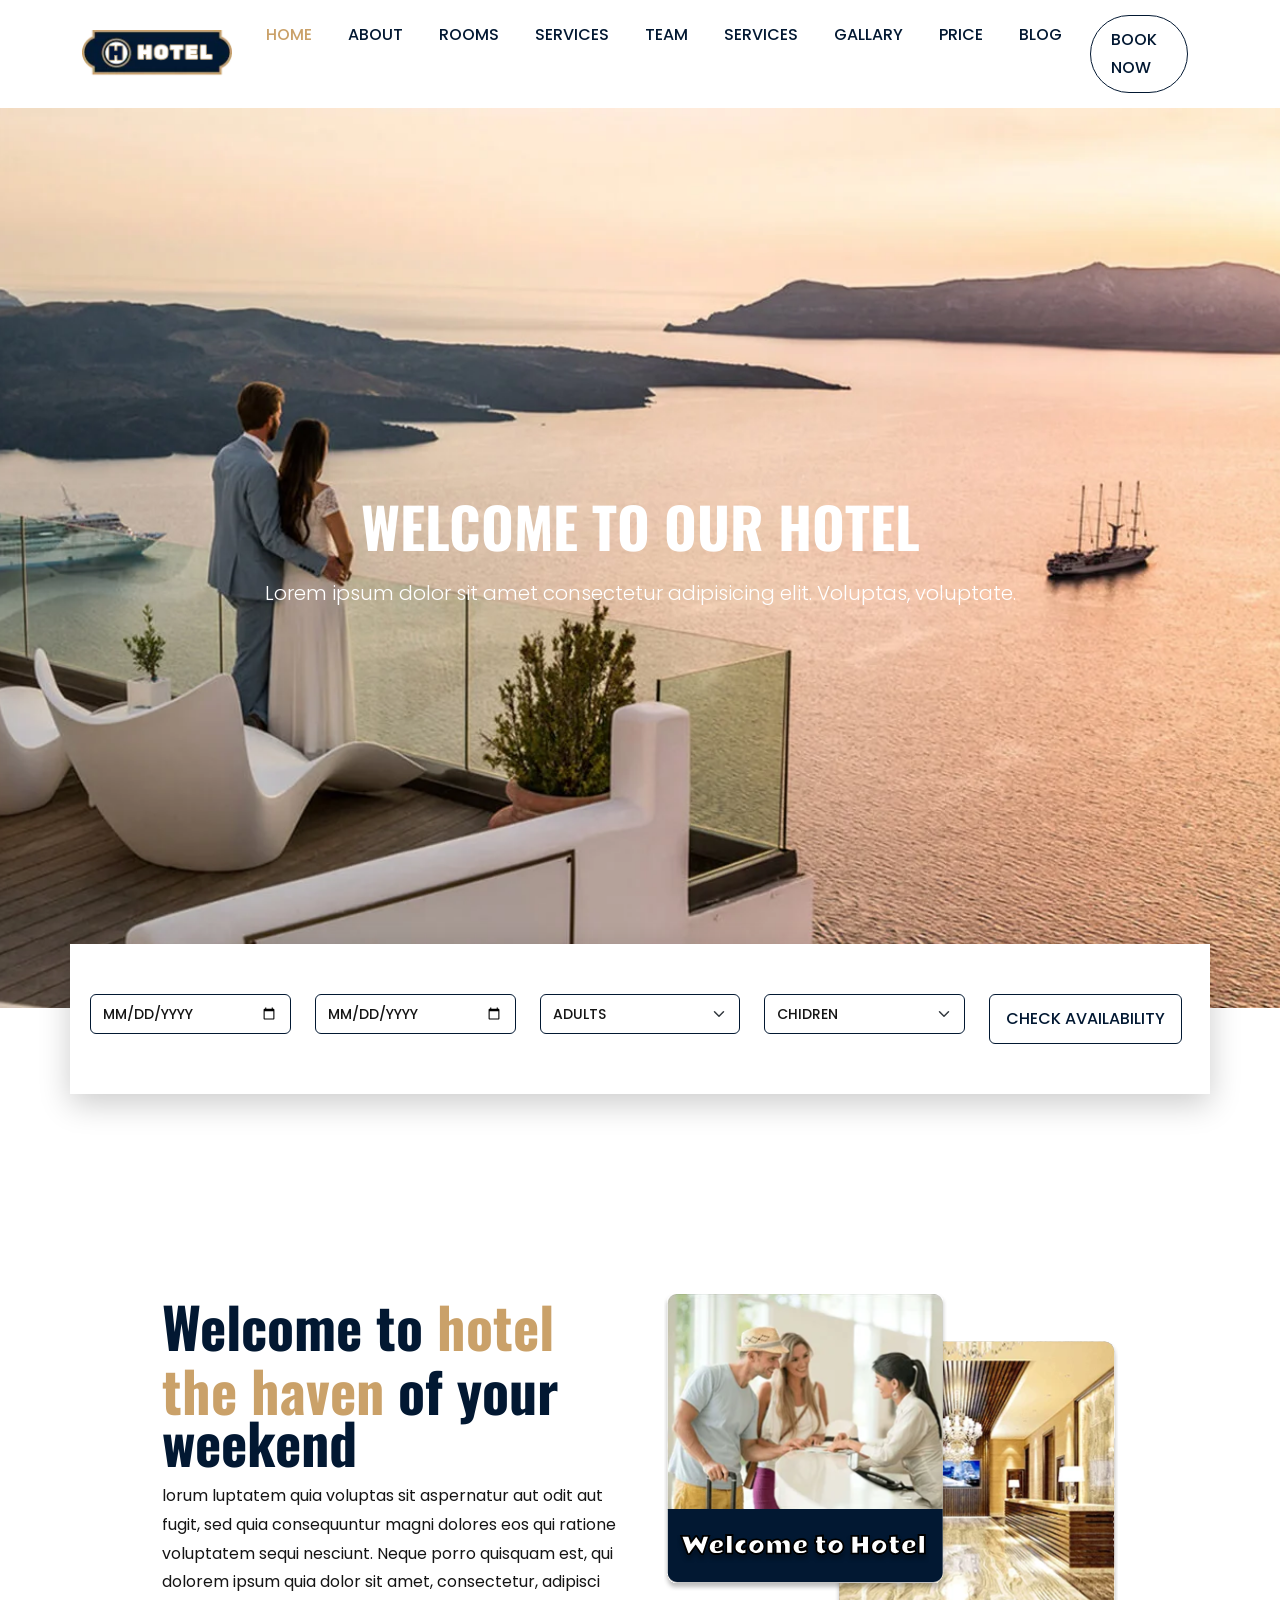
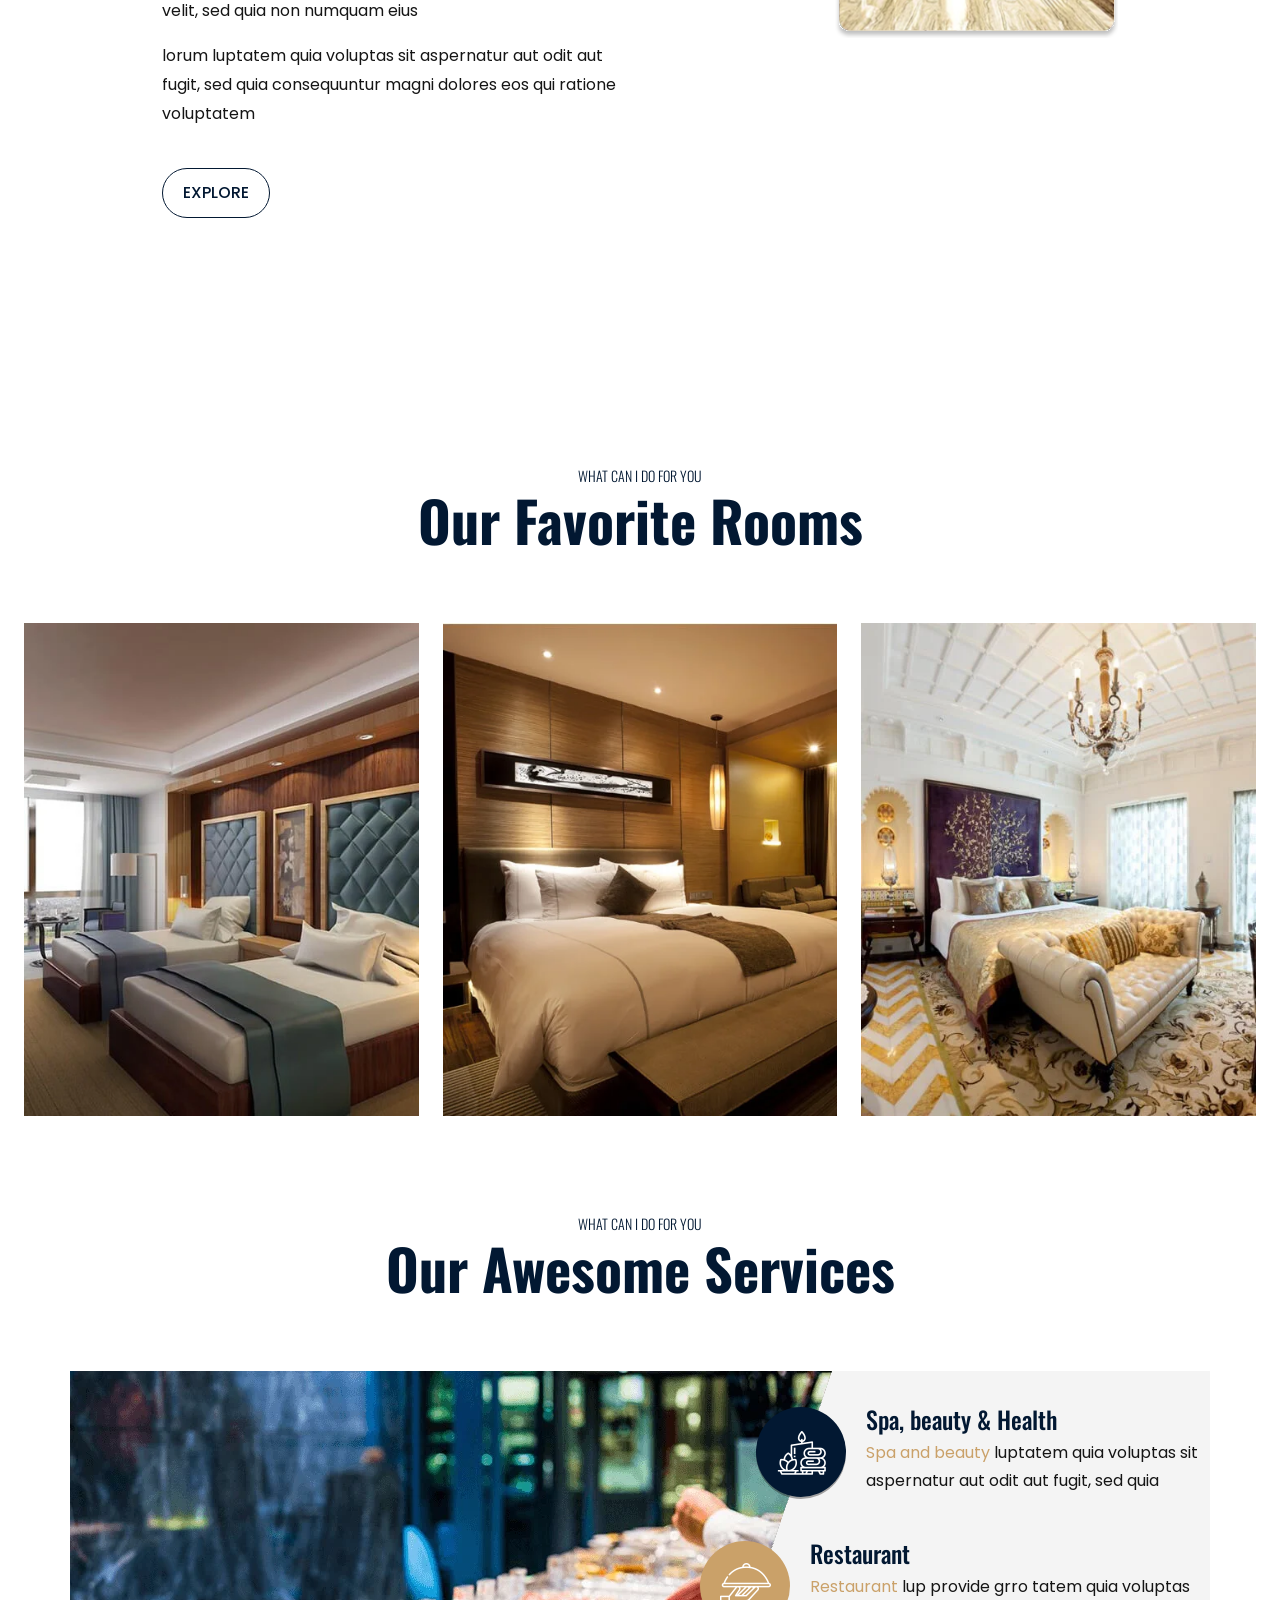
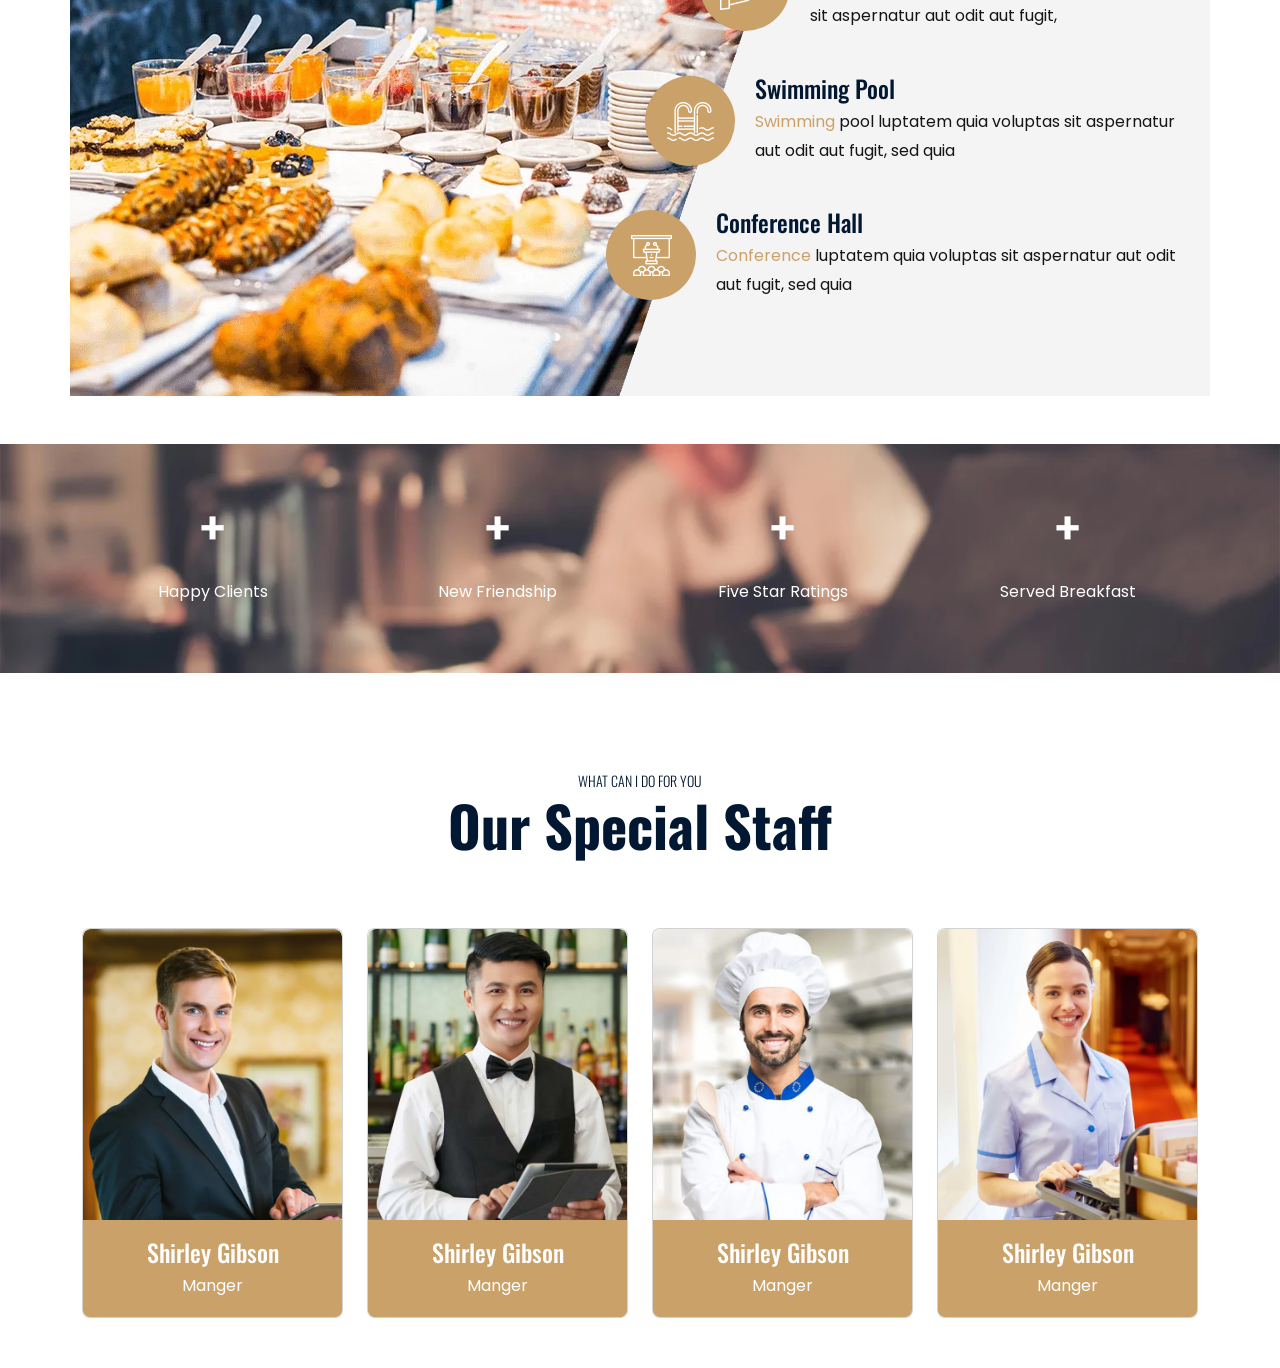
==== commit 9d13dfac: "Finish Team section" ====
--- a/index2.html
+++ b/index2.html
@@ -454,6 +454,81 @@
     </section>
     <!-- End Services Section -->
 
+    <!-- Team Section -->
+     <section id="team" class="team_wrapper">
+     <div class="container">
+       <div class="row">
+        <div class="col-sm-12 section-title text-center mb-5">
+            <h6>What Can I Do For You</h6>
+            <h3>Our Special Staff</h3>
+        </div>
+       </div>
+       <div class="row">
+        <div class="col-lg-3 col-md-6 md-4">
+           <div class="card p-0 rounded-3">
+            <img src="./assets/images/team/team1.webp" class="img-fluid rounded-3"/>
+            <div class="team-info">
+              <h5>Shirley Gibson</h5>
+              <p>Manger</p>
+              <ul class="social-network">
+                <li><a href="#"><i class="fab fa-facebook-f"></i></a></li>
+                <li><a href="#"><i class="fab fa-twitter"></i></a></li>
+                <li><a href="#"><i class="fab fa-google-plus-g"></i></a></li>
+                <li><a href="#"><i class="fab fa-vimeo-v"></i></a></li>
+              </ul>
+            </div>
+           </div>
+        </div>
+          <div class="col-lg-3 col-md-6 md-4">
+           <div class="card p-0 rounded-3">
+            <img src="./assets/images/team/team2.webp" class="img-fluid rounded-3"/>
+            <div class="team-info">
+              <h5>Shirley Gibson</h5>
+              <p>Manger</p>
+              <ul class="social-network">
+                <li><a href="#"><i class="fab fa-facebook-f"></i></a></li>
+                <li><a href="#"><i class="fab fa-twitter"></i></a></li>
+                <li><a href="#"><i class="fab fa-google-plus-g"></i></a></li>
+                <li><a href="#"><i class="fab fa-vimeo-v"></i></a></li>
+              </ul>
+            </div>
+           </div>
+        </div>
+          <div class="col-lg-3 col-md-6 md-4">
+           <div class="card p-0 rounded-3">
+            <img src="./assets/images/team/team3.webp" class="img-fluid rounded-3"/>
+            <div class="team-info">
+              <h5>Shirley Gibson</h5>
+              <p>Manger</p>
+              <ul class="social-network">
+                <li><a href="#"><i class="fab fa-facebook-f"></i></a></li>
+                <li><a href="#"><i class="fab fa-twitter"></i></a></li>
+                <li><a href="#"><i class="fab fa-google-plus-g"></i></a></li>
+                <li><a href="#"><i class="fab fa-vimeo-v"></i></a></li>
+              </ul>
+            </div>
+           </div>
+        </div>
+          <div class="col-lg-3 col-md-6 md-4">
+           <div class="card p-0 rounded-3">
+            <img src="./assets/images/team/team4.webp" class="img-fluid rounded-3"/>
+            <div class="team-info">
+              <h5>Shirley Gibson</h5>
+              <p>Manger</p>
+              <ul class="social-network">
+                <li><a href="#"><i class="fab fa-facebook-f"></i></a></li>
+                <li><a href="#"><i class="fab fa-twitter"></i></a></li>
+                <li><a href="#"><i class="fab fa-google-plus-g"></i></a></li>
+                <li><a href="#"><i class="fab fa-vimeo-v"></i></a></li>
+              </ul>
+            </div>
+           </div>
+        </div>
+       </div>
+     </div>
+     </section>
+     <!-- End Team Section -->
+
     <script src="https://cdn.jsdelivr.net/npm/bootstrap@5.3.3/dist/js/bootstrap.bundle.min.js"></script>
   </body>
 </html>
--- a/css/sheet.css
+++ b/css/sheet.css
@@ -376,3 +376,52 @@
 } 
 
 
+/* team section */
+
+.team_wrapper .card{
+position: relative;
+overflow: hidden;
+}
+
+.team_wrapper .team-info{
+    position: absolute;
+    background-color: var(--secondary-color);
+    width: 100%;
+    bottom: 0;
+    text-align: center;
+    padding: 1.25rem;
+    margin-bottom: -4.6875rem;
+    transition: all 0.3s ease-in-out;
+}
+
+.team_wrapper .card:hover .team-info{
+    margin-bottom: 0;
+}
+
+.team_wrapper  .team-info h5,
+.team_wrapper  .team-info p
+{
+color: var(--text-white);
+}
+
+.team_wrapper  .team-info .social-network{
+    padding: 1.25rem;
+    transition: all 0.3s ease-in-out;
+    margin: 1.25rem -1.25rem -1.25rem;
+    background-color: var(--primary-color);
+    list-style: none;
+    display: flex;
+    align-items: center;
+    justify-content:space-around ;
+}
+
+.team_wrapper  .team-info .social-network li a{
+    width: 2rem;
+    height: 2rem;
+    line-height: 2rem;
+    display: block;
+    border-radius: 50%;
+    color: var(--text-white);
+    font-size: .9375rem;
+    border: .0625rem solid var(--bg-white);
+}
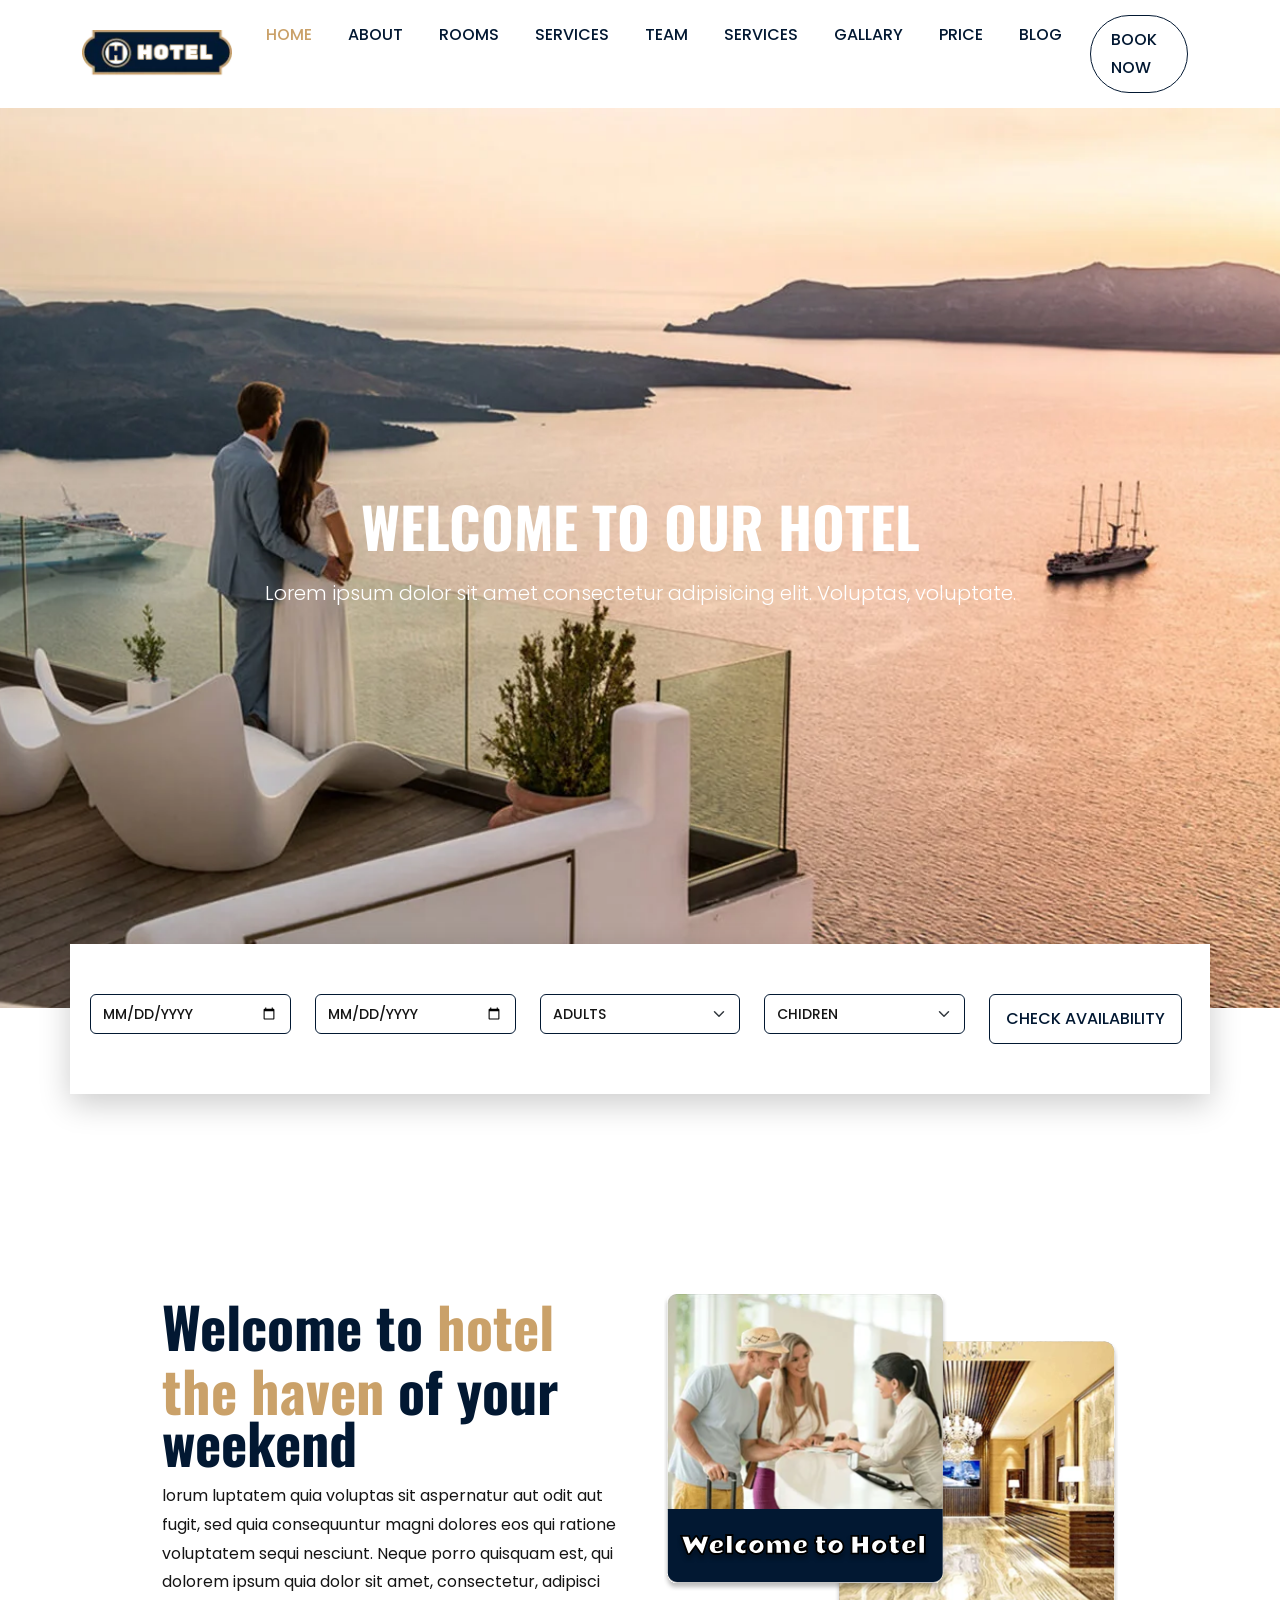
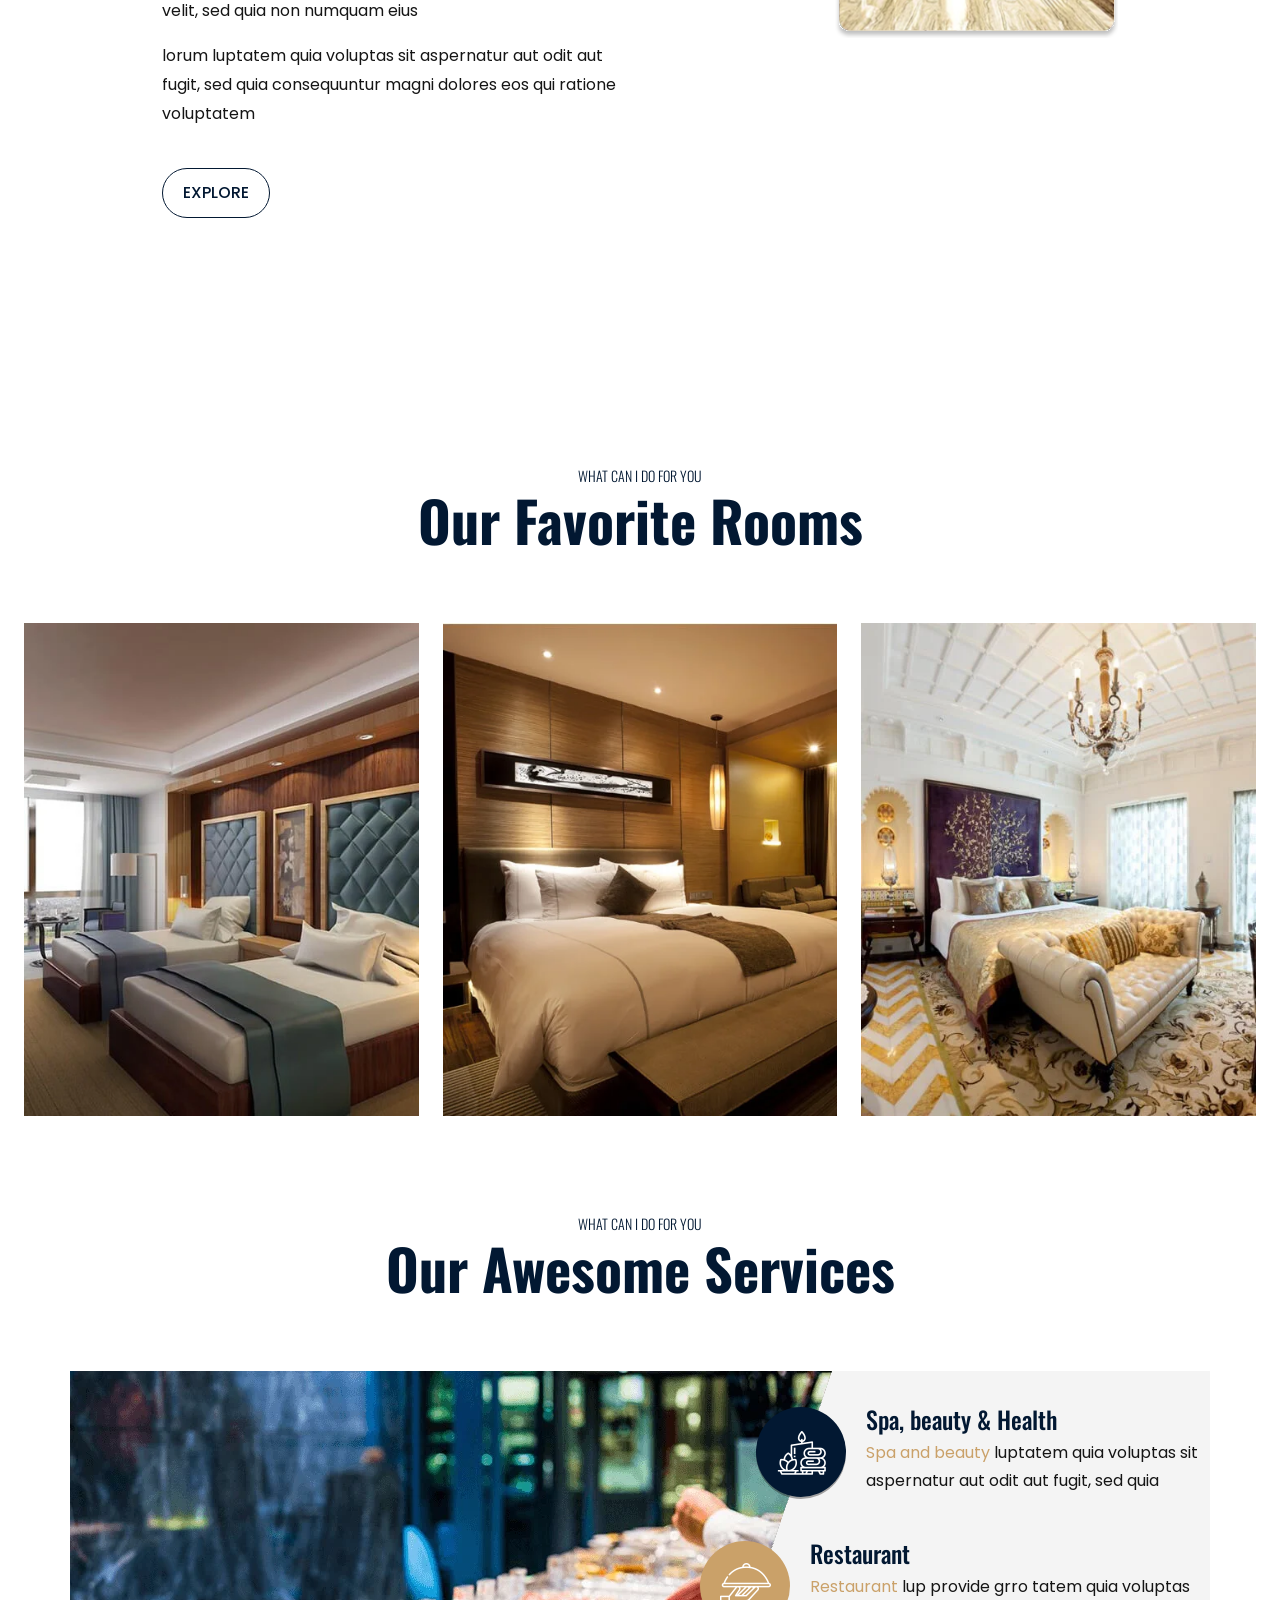
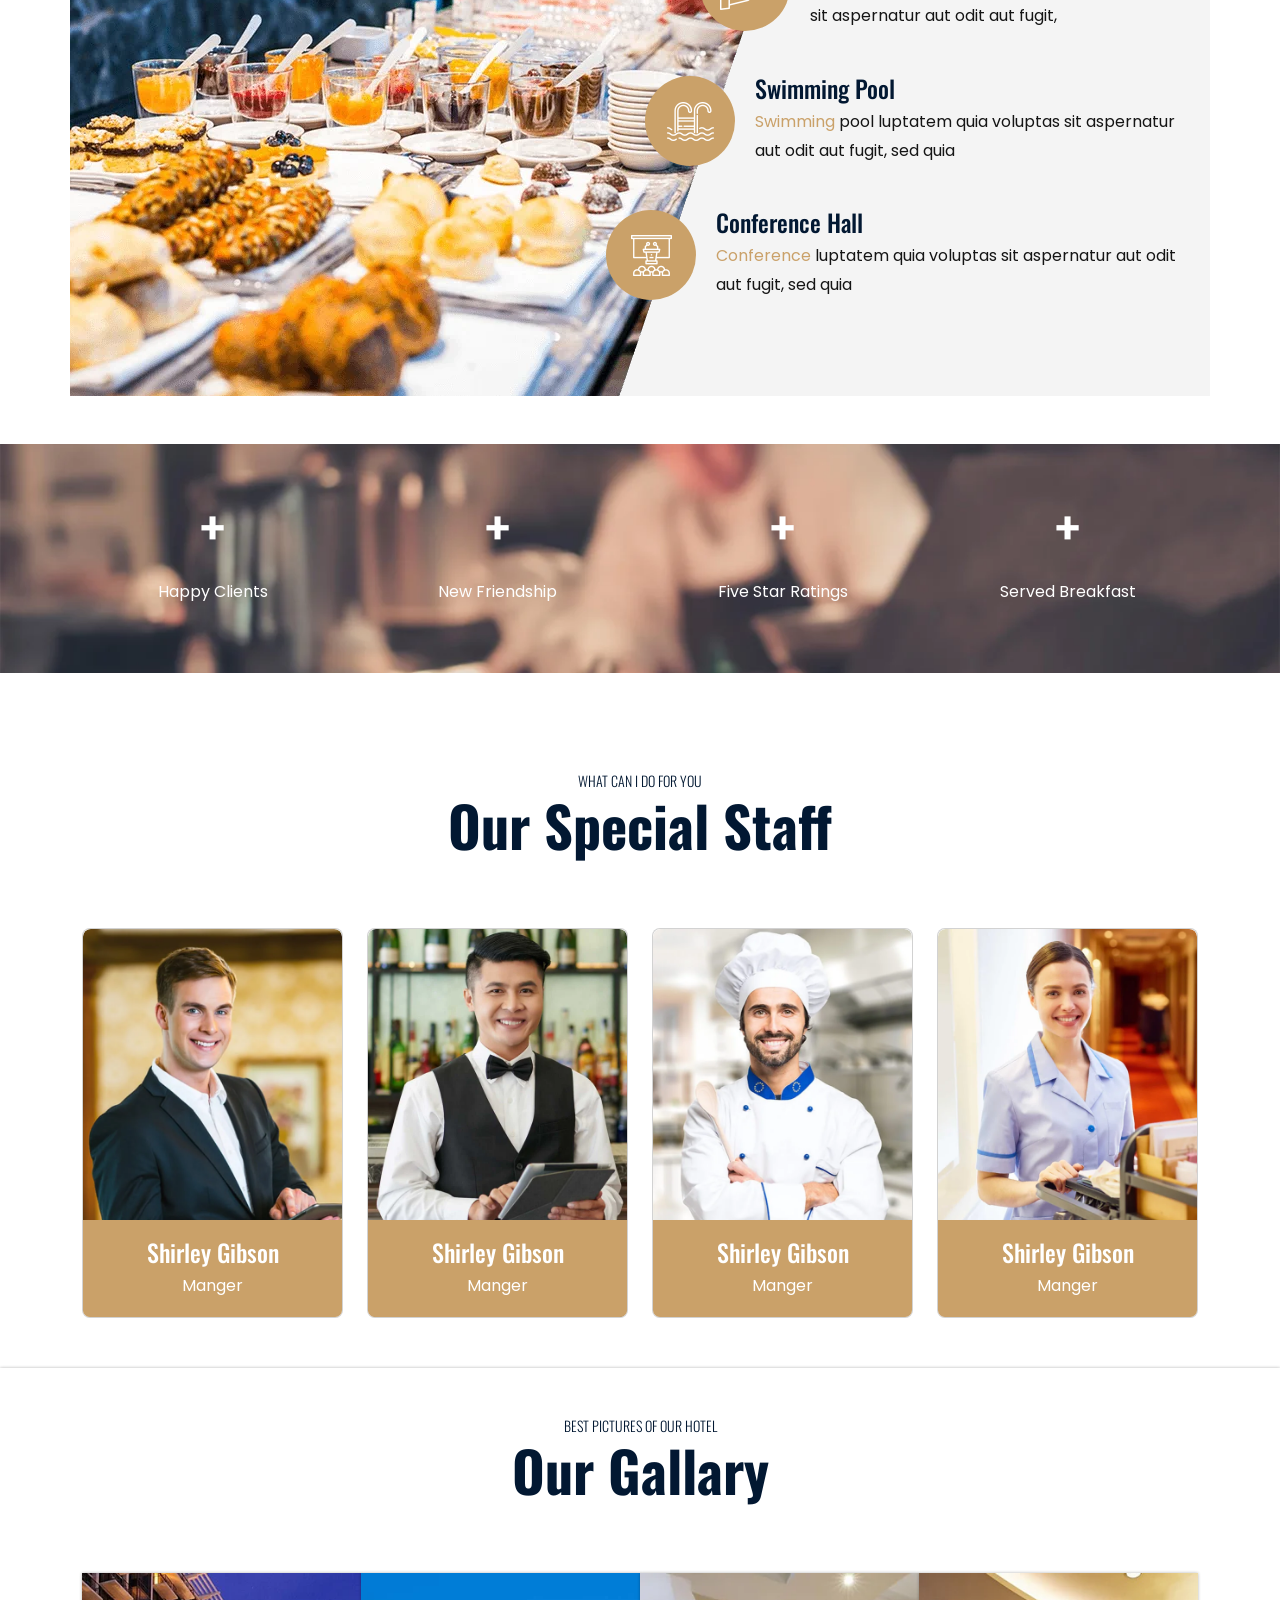
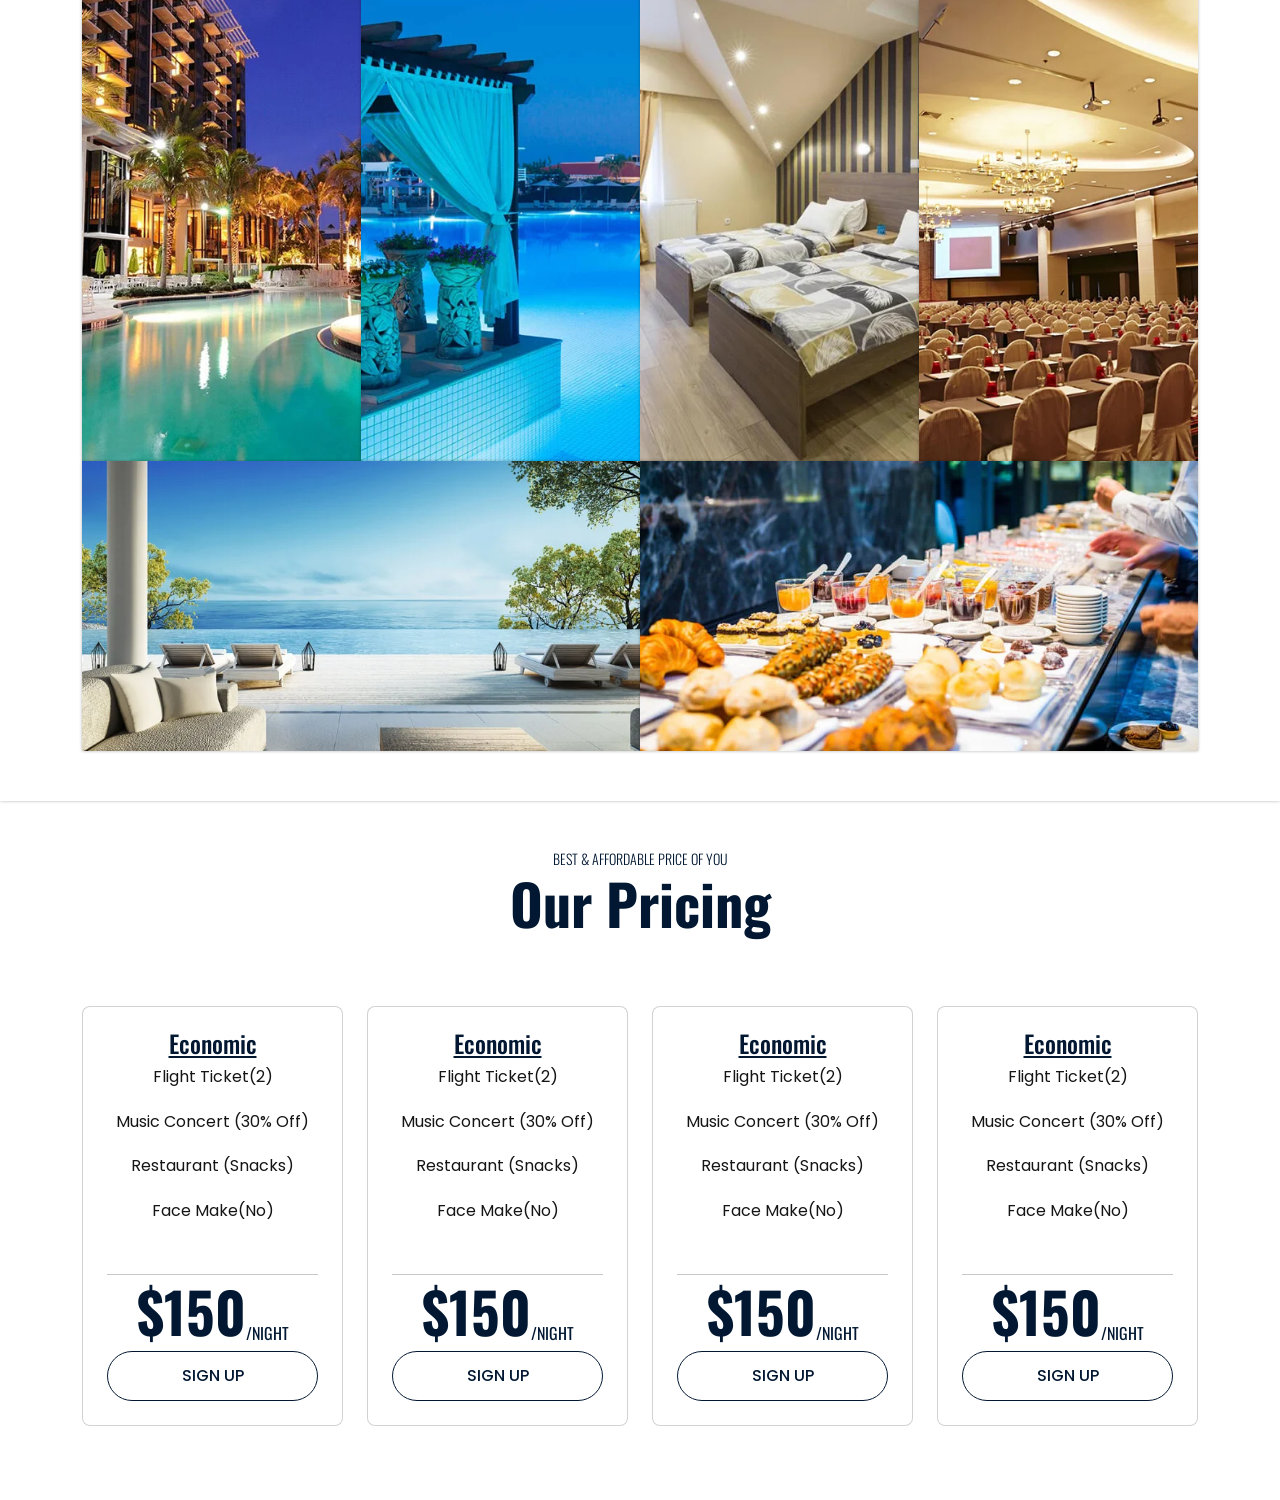
==== commit fa1294a5: "Finish Gallary Section" ====
--- a/index2.html
+++ b/index2.html
@@ -528,7 +528,148 @@
      </div>
      </section>
      <!-- End Team Section -->
-
+   
+      <!-- Gallary Section -->
+       <section id="gallary" class="gallary_wrapper">
+          <div class="container">
+              <div class="row">
+        <div class="col-sm-12 section-title text-center mb-5">
+            <h6>Best Pictures Of Our Hotel</h6>
+            <h3>Our Gallary</h3>
+        </div>
+       </div>
+       <div class="row g-0">
+        <div class="col-lg-3 col-md-6 gallary-item">
+            <img src="./assets/images/gallery/1.webp" class="img-fluid w-100"/>
+            <div class="gallary-item-content"> </div>
+        </div>
+        <div class="col-lg-3 col-md-6 gallary-item">
+            <img src="./assets/images/gallery/2.webp" class="img-fluid w-100"/>
+            <div class="gallary-item-content"> </div>
+        </div>
+         <div class="col-lg-3 col-md-6 gallary-item">
+            <img src="./assets/images/gallery/3.webp" class="img-fluid w-100"/>
+            <div class="gallary-item-content"> </div>
+        </div>
+         <div class="col-lg-3 col-md-6 gallary-item">
+            <img src="./assets/images/gallery/4.webp" class="img-fluid w-100"/>
+            <div class="gallary-item-content"> </div>
+        </div>
+         <div class="col-md-6 gallary-item">
+            <img src="./assets/images/gallery/5.webp" class="img-fluid w-100"/>
+            <div class="gallary-item-content"> </div>
+        </div>
+         <div class="col-md-6 gallary-item">
+            <img src="./assets/images/gallery/6.webp" class="img-fluid w-100"/>
+            <div class="gallary-item-content"> </div>
+        </div>
+       </div>
+          </div>
+       </section>
+       <!-- Our Gallary Section -->
+
+       <!-- Pricing Section -->
+        <section id="price" class="pricing_wrapper">
+        <div class="container">
+          <div class="row">
+               <div class="col-sm-12 section-title text-center mb-5">
+            <h6>Best & Affordable Price Of YOU</h6>
+            <h3>Our Pricing</h3>
+        </div>
+          </div>
+          <div class="row">
+            <div class="col-lg-3 col-md-6 mb-4">
+               <div class="card p-4 text-center rounded-3">
+                <h5 class="text-decoration-underline">Economic</h5>
+                <ul class="list-unstyled">
+                    <li>
+                      <p>Flight Ticket(2)</p>
+                    </li>
+                      <li>
+                      <p>Music Concert (30% Off)</p>
+                    </li>
+                      <li>
+                      <p>Restaurant (Snacks)</p>
+                    </li>
+                      <li>
+                      <p>Face Make(No)</p>
+                    </li>
+                </ul>
+                <hr />
+                <h3>$150<sub class="fs-6 fw-normal">/NIGHT</sub></h3>
+                <a href="#" class="main-btn">Sign Up</a>
+               </div>
+            </div>
+             <div class="col-lg-3 col-md-6 mb-4">
+               <div class="card p-4 text-center rounded-3">
+                <h5 class="text-decoration-underline">Economic</h5>
+                <ul class="list-unstyled">
+                    <li>
+                      <p>Flight Ticket(2)</p>
+                    </li>
+                      <li>
+                      <p>Music Concert (30% Off)</p>
+                    </li>
+                      <li>
+                      <p>Restaurant (Snacks)</p>
+                    </li>
+                      <li>
+                      <p>Face Make(No)</p>
+                    </li>
+                </ul>
+                <hr />
+                <h3>$150<sub class="fs-6 fw-normal">/NIGHT</sub></h3>
+                <a href="#" class="main-btn">Sign Up</a>
+               </div>
+            </div>
+             <div class="col-lg-3 col-md-6 mb-4">
+               <div class="card p-4 text-center rounded-3">
+                <h5 class="text-decoration-underline">Economic</h5>
+                <ul class="list-unstyled">
+                    <li>
+                      <p>Flight Ticket(2)</p>
+                    </li>
+                      <li>
+                      <p>Music Concert (30% Off)</p>
+                    </li>
+                      <li>
+                      <p>Restaurant (Snacks)</p>
+                    </li>
+                      <li>
+                      <p>Face Make(No)</p>
+                    </li>
+                </ul>
+                <hr />
+                <h3>$150<sub class="fs-6 fw-normal">/NIGHT</sub></h3>
+                <a href="#" class="main-btn">Sign Up</a>
+               </div>
+            </div>
+             <div class="col-lg-3 col-md-6 mb-4">
+               <div class="card p-4 text-center rounded-3">
+                <h5 class="text-decoration-underline">Economic</h5>
+                <ul class="list-unstyled">
+                    <li>
+                      <p>Flight Ticket(2)</p>
+                    </li>
+                      <li>
+                      <p>Music Concert (30% Off)</p>
+                    </li>
+                      <li>
+                      <p>Restaurant (Snacks)</p>
+                    </li>
+                      <li>
+                      <p>Face Make(No)</p>
+                    </li>
+                </ul>
+                <hr />
+                <h3>$150<sub class="fs-6 fw-normal">/NIGHT</sub></h3>
+                <a href="#" class="main-btn">Sign Up</a>
+               </div>
+            </div>
+          </div>
+        </div>
+        </section>
+         <!--End Pricing Section -->
     <script src="https://cdn.jsdelivr.net/npm/bootstrap@5.3.3/dist/js/bootstrap.bundle.min.js"></script>
   </body>
 </html>
--- a/css/sheet.css
+++ b/css/sheet.css
@@ -424,4 +424,88 @@
     color: var(--text-white);
     font-size: .9375rem;
     border: .0625rem solid var(--bg-white);
-}+}
+
+
+.gallary_wrapper{
+    box-shadow: 0 0 .1875rem rgba(0, 0,0, .3);
+    position: relative;
+    overflow: hidden;
+}
+
+/* Gallary */
+
+.gallary_wrapper .gallary-item{
+  box-shadow: 0 0 .1875rem rgba(0, 0,0, .3);  
+  position: relative;
+  overflow: hidden;
+}
+
+.gallary_wrapper .gallary-item::after,
+.gallary_wrapper .gallary-item::before,
+.gallary_wrapper .gallary-item-content::after,
+.gallary_wrapper .gallary-item-content::before{
+    content: '';
+    width: 50%;
+    height: 50%;
+    background: rgba(0, 0,0, 0.8);
+    position: absolute;
+    top: 0;
+    left: 0;
+    opacity: 0;
+    transition: all 0.5s ease 0s;
+} 
+
+
+
+.gallary_wrapper .gallary-item::after{
+    top: 50%;
+}
+
+.gallary_wrapper .gallary-item:hover:after{
+opacity: 1;
+top: 0;
+}
+
+.gallary_wrapper .gallary-item:hover::before{
+opacity: 1;
+left: 50%;
+}
+
+.gallary_wrapper .gallary-item-content{
+    position: absolute;
+    bottom: 0;
+    left: 0;
+    top: 0;
+    right: 0;
+    text-align: center;
+    opacity: 0;
+    z-index: 1;
+    transition: all 0.3s ease 0s;
+}
+
+.gallary_wrapper .gallary-item:hover .gallary-item-content{
+    opacity: 1;
+}
+
+.gallary_wrapper .gallary-item-content::after,
+.gallary_wrapper .gallary-item-content::before{
+    top: 0;
+    left: 50%;
+    z-index: -1;
+}
+
+.gallary_wrapper .gallary-item-content::before{
+    top: 50%;
+    opacity: 1;
+}
+
+.gallary_wrapper .gallary-item-content::after{
+    top: 50%;
+}
+.gallary_wrapper .gallary-item:hover .gallary-item-content::after{
+    opacity: 1;
+    left: 0;
+}
+
+/* Price Section */
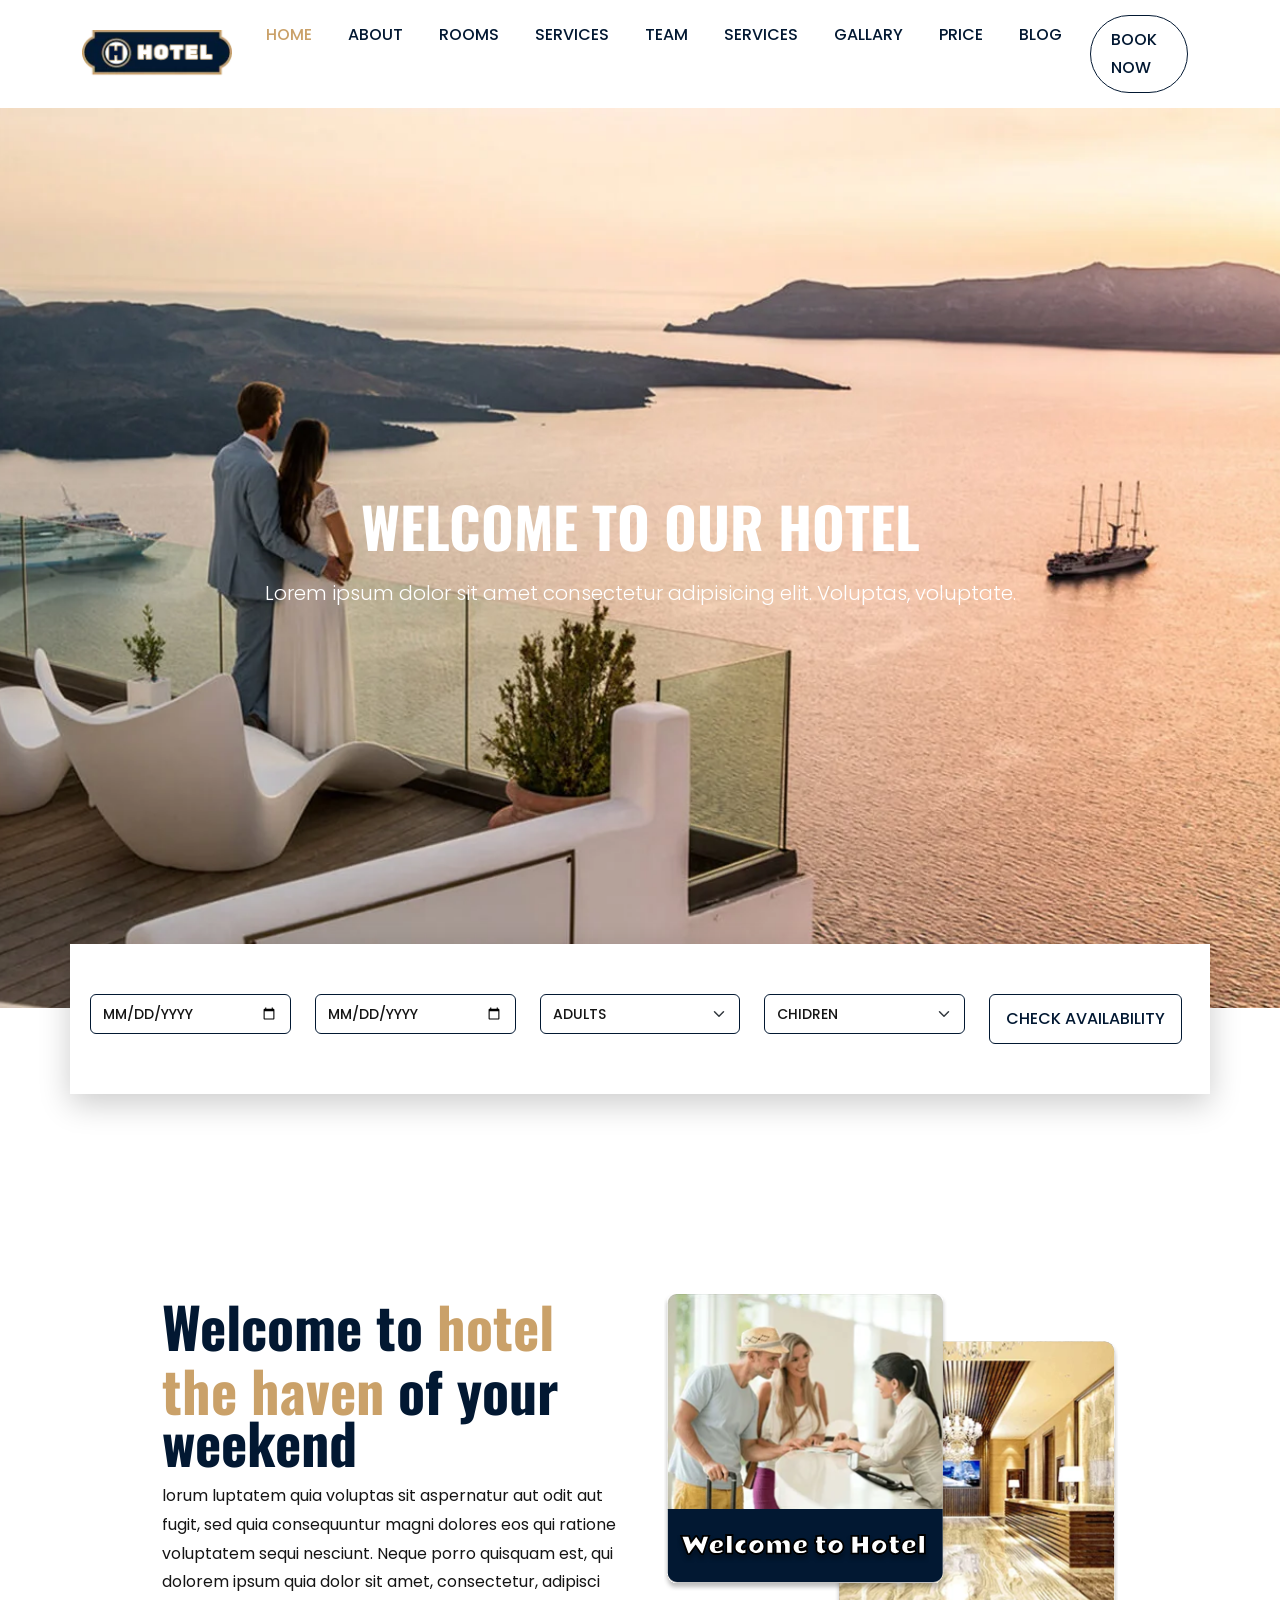
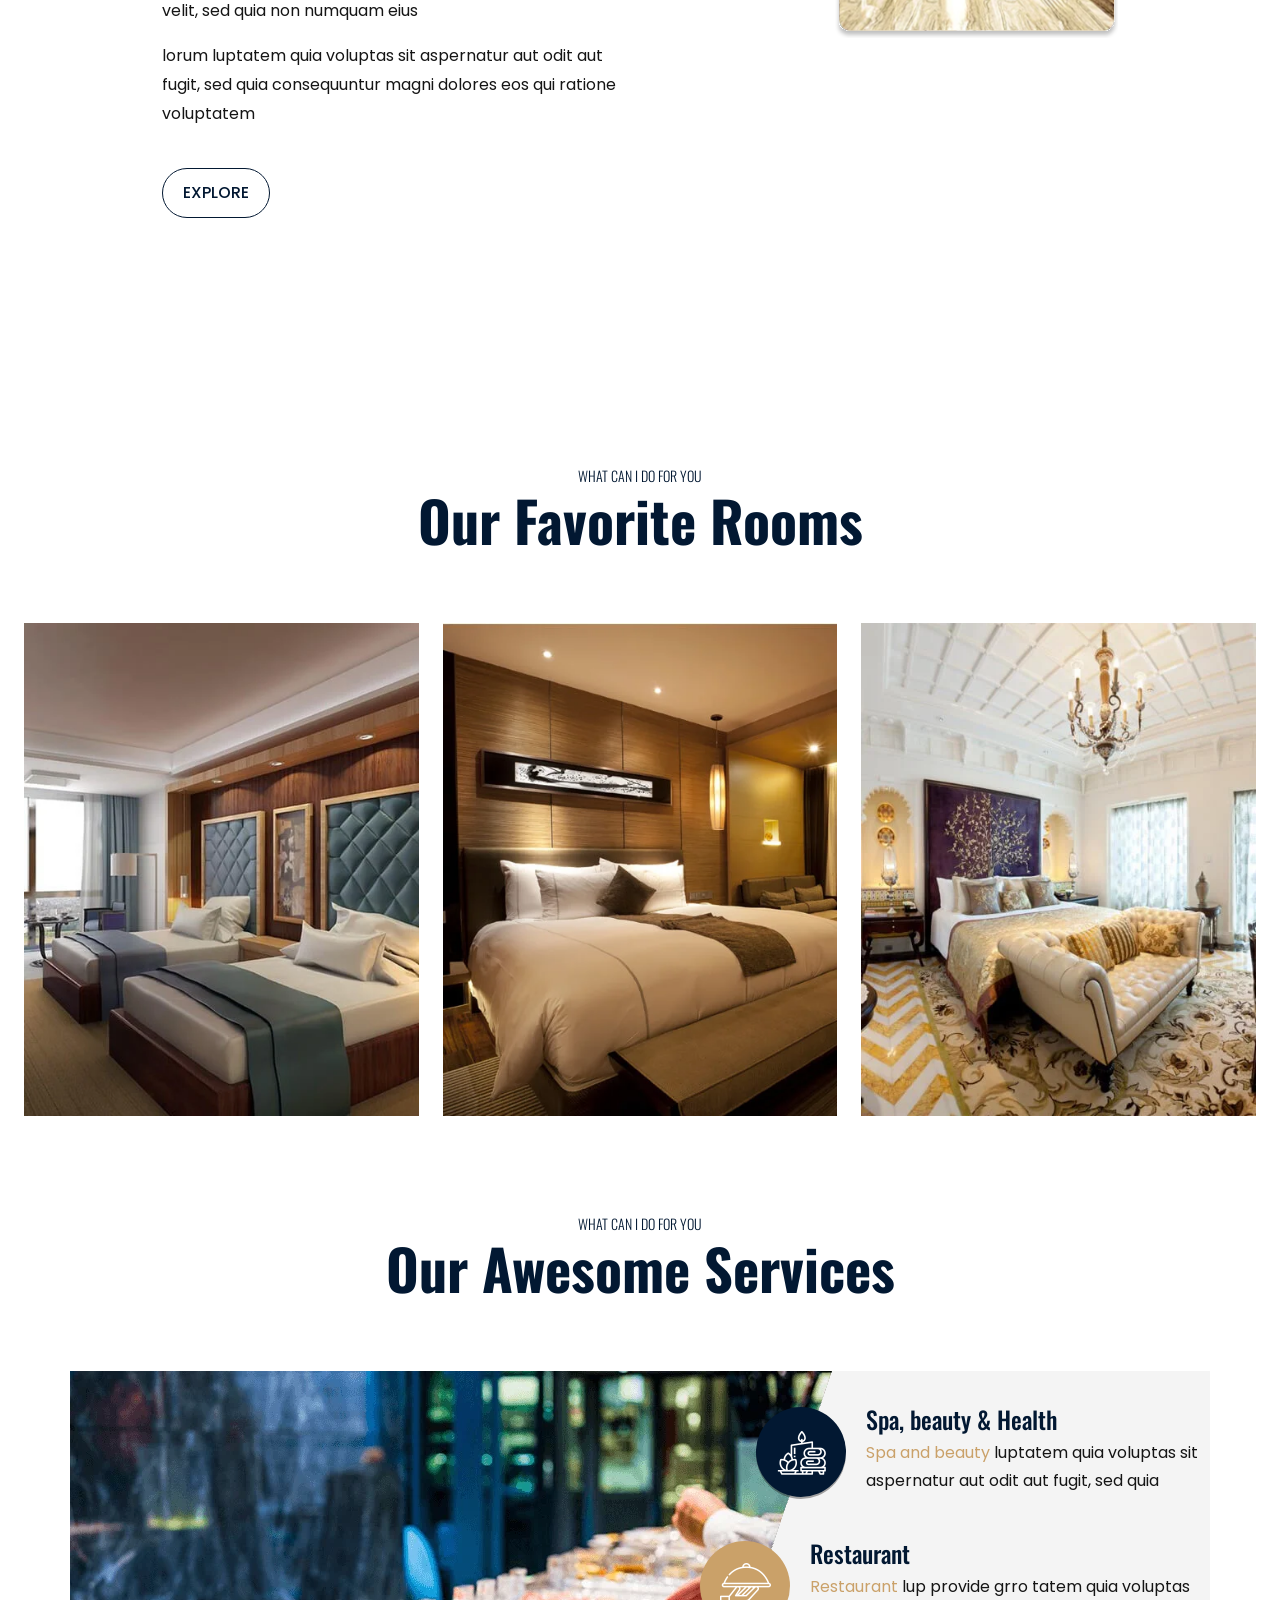
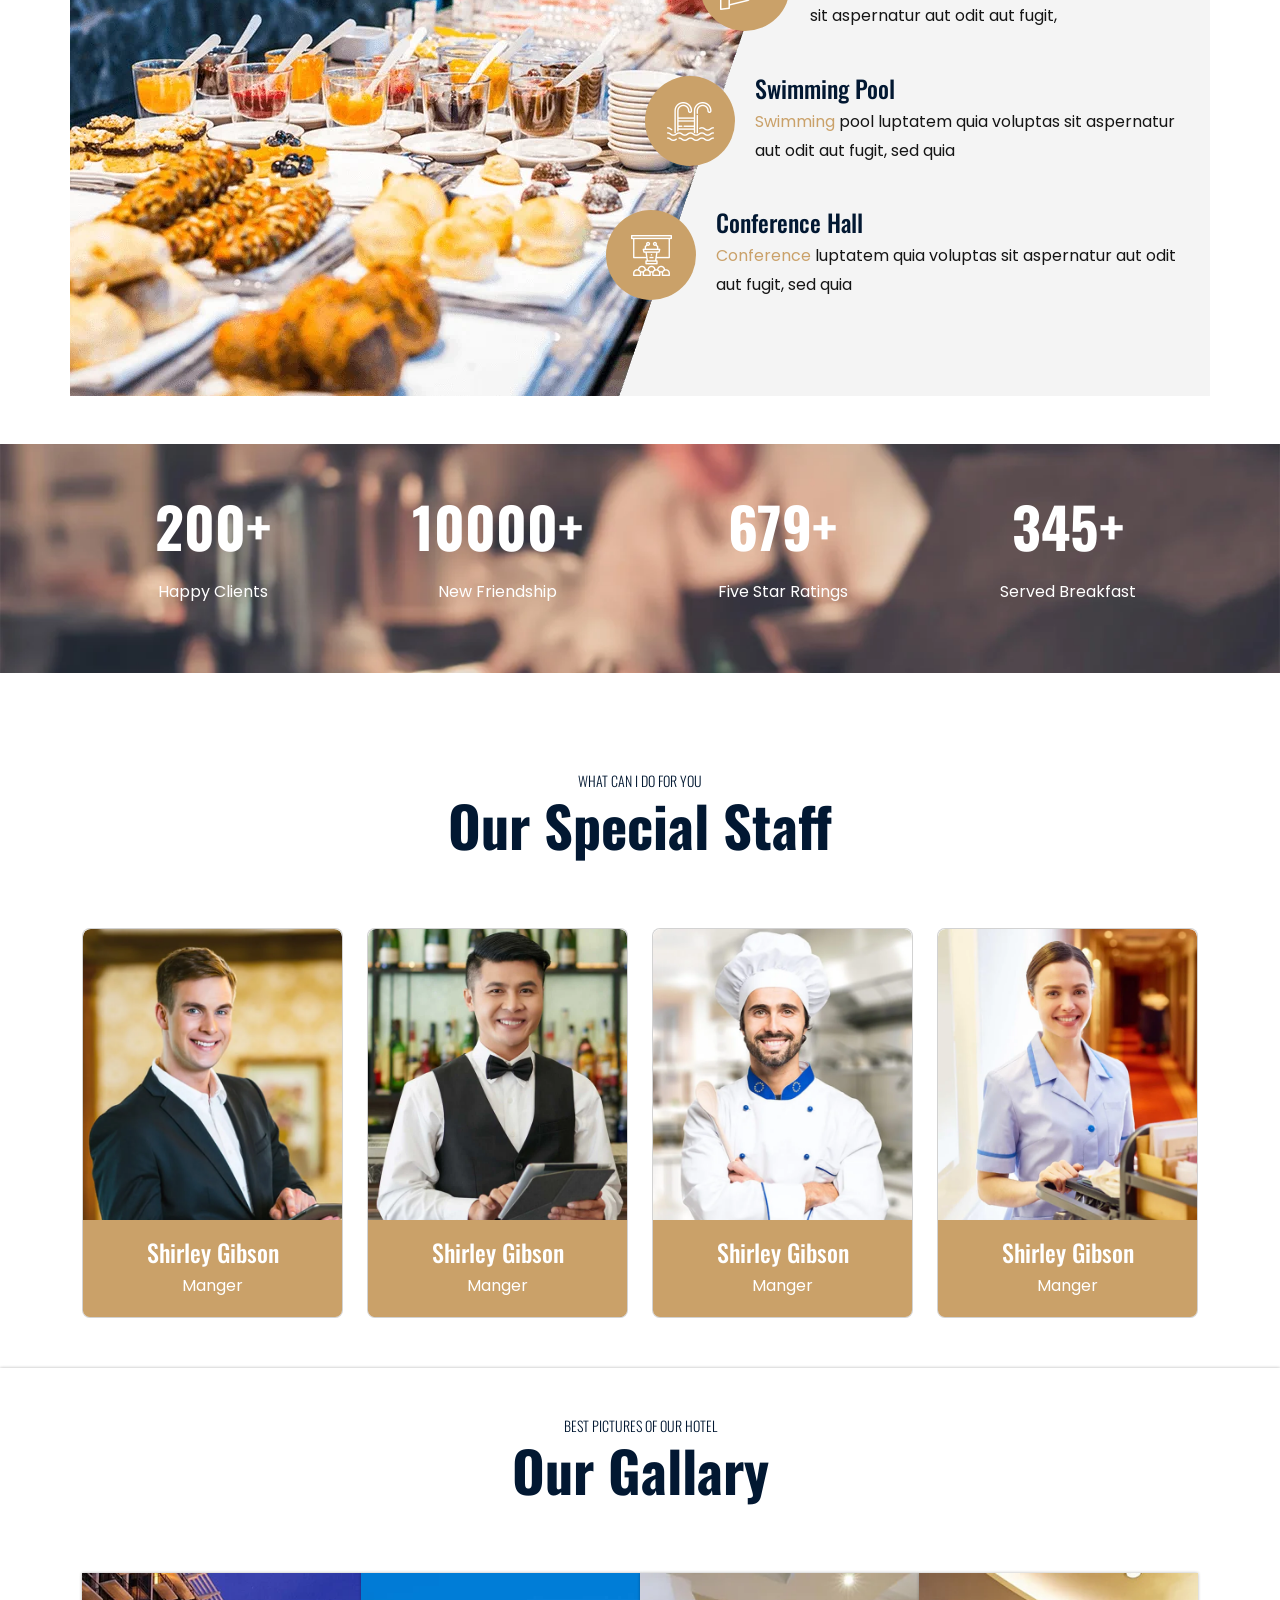
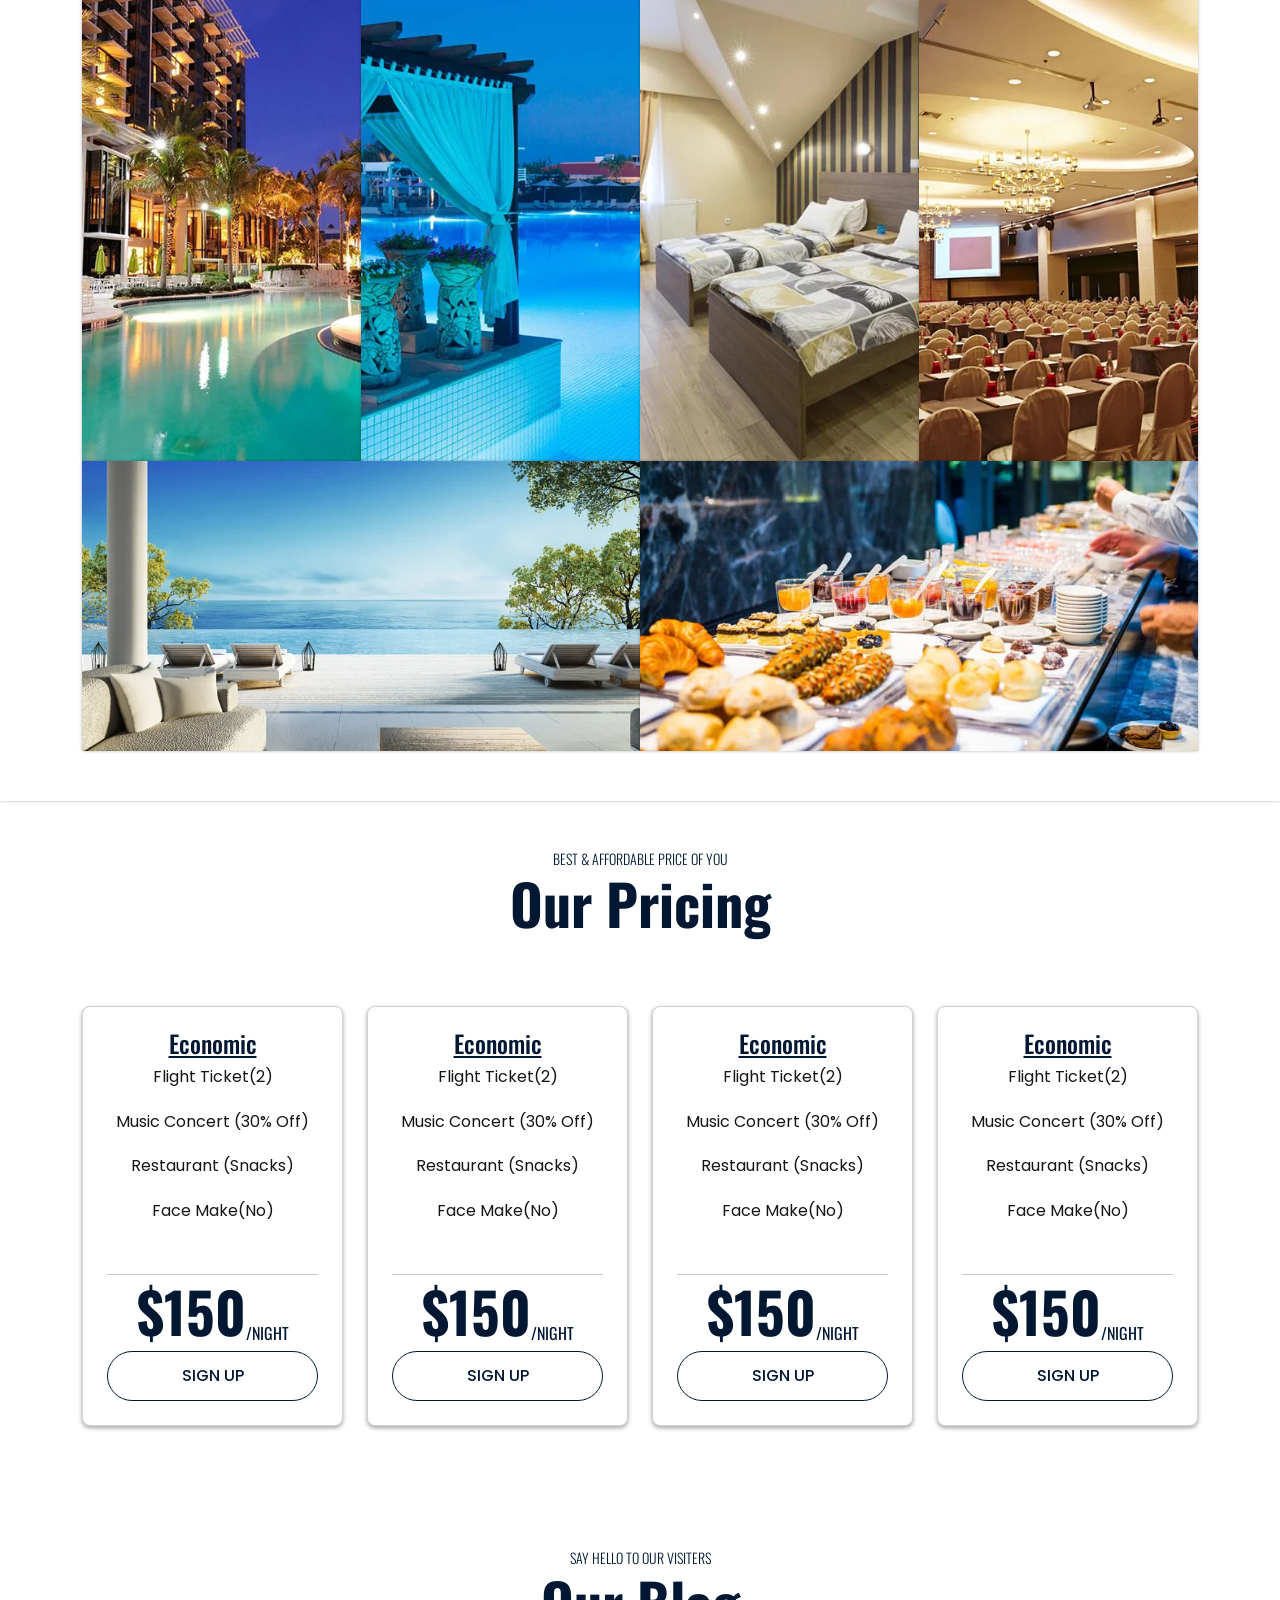
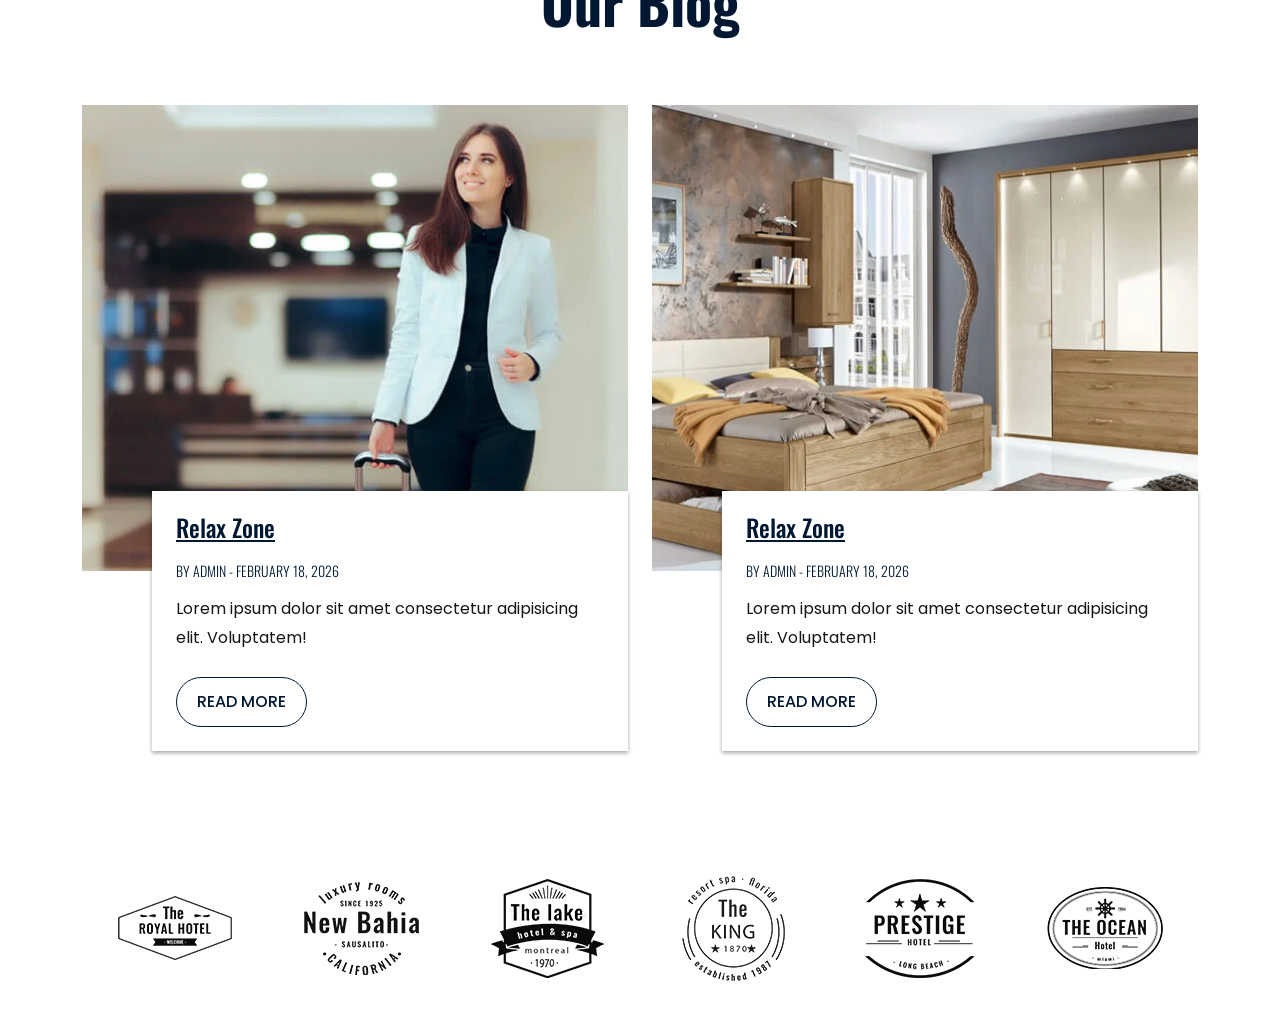
==== commit 454187d2: "Finish Blog section" ====
--- a/index2.html
+++ b/index2.html
@@ -433,19 +433,19 @@
         <div class="container">
           <div class="row text-center">
             <div class="col-md-3 mb-lg-0 mb-md-0 mb-5">
-              <h1><span id="count1"></span>+</h1>
+              <h1><span id="count1">200</span>+</h1>
               <p>Happy Clients</p>
             </div>
             <div class="col-md-3 mb-lg-0 mb-md-0 mb-5">
-              <h1><span id="count2"></span>+</h1>
+              <h1><span id="count2">10000</span>+</h1>
               <p>New Friendship</p>
             </div>
             <div class="col-md-3 mb-lg-0 mb-md-0 mb-5">
-              <h1><span id="count3"></span>+</h1>
+              <h1><span id="count3">679</span>+</h1>
               <p>Five Star Ratings</p>
             </div>
             <div class="col-md-3 mb-lg-0 mb-md-0 mb-5">
-              <h1><span id="count4"></span>+</h1>
+              <h1><span id="count4">345</span>+</h1>
               <p>Served Breakfast</p>
             </div>
           </div>
@@ -670,6 +670,77 @@
         </div>
         </section>
          <!--End Pricing Section -->
+
+         <!-- Blog Section -->
+          <section id="blog" class="blog_wrapper pb-0">
+           <div class="container">
+            <div class="row justify-content-between">
+                <div class="col-sm-12 section-title text-center mb-5">
+            <h6>Say Hello To Our Visiters</h6>
+            <h3>Our Blog</h3>
+            </div>
+           </div>
+           <div class="row">
+             <div class="col-md-6 mb-4">
+                   <div class="card p-0 border-0 rounded-0">
+                    <img src="./assets/images/blog/blog1.webp" alt=""/>
+                         <div class="blog-content bg-white p-4">
+                           <h5 class="text-decoration-underline mb-4">Relax Zone</h5>
+                           <h6>By Admin - February 18, 2026</h6>
+                           <p class="mt-2">Lorem ipsum dolor sit amet consectetur adipisicing elit.
+                             Voluptatem!</p>
+                             <a href="#" class="main-btn mt-2">Read More</a>
+                         </div>
+                   </div>
+             </div>
+               <div class="col-md-6 mb-4">
+                   <div class="card p-0 border-0 rounded-0">
+                    <img src="./assets/images/blog/blog2.webp" alt=""/>
+                         <div class="blog-content bg-white p-4">
+                           <h5 class="text-decoration-underline mb-4">Relax Zone</h5>
+                           <h6>By Admin - February 18, 2026</h6>
+                           <p class="mt-2">Lorem ipsum dolor sit amet consectetur adipisicing elit.
+                             Voluptatem!</p>
+                             <a href="#" class="main-btn mt-2">Read More</a>
+                         </div>
+                   </div>
+             </div>
+           </div>
+          <div class="our-partner-slider mt-5">
+  <div class="container">
+    <div class="row text-center jus">
+      
+      <div class="col">
+        <img src="./assets/images/partners/brand1.webp" class="img-fluid"/>
+      </div>
+
+      <div class="col">
+        <img src="./assets/images/partners/brand2.webp" class="img-fluid"/>
+      </div>
+
+      <div class="col">
+        <img src="./assets/images/partners/brand3.webp" class="img-fluid"/>
+      </div>
+
+      <div class="col">
+        <img src="./assets/images/partners/brand4.webp" class="img-fluid"/>
+      </div>
+
+      <div class="col">
+        <img src="./assets/images/partners/brand5.webp" class="img-fluid"/>
+      </div>
+
+      <div class="col">
+        <img src="./assets/images/partners/brand6.webp" class="img-fluid"/>
+      </div>
+
+    </div>
+  </div>
+</div>
+             </div>
+           </div>
+          </section>
+           <!-- End Blog Section -->
     <script src="https://cdn.jsdelivr.net/npm/bootstrap@5.3.3/dist/js/bootstrap.bundle.min.js"></script>
   </body>
 </html>
--- a/css/sheet.css
+++ b/css/sheet.css
@@ -509,3 +509,34 @@
 }
 
 /* Price Section */
+.pricing_wrapper .card{
+    box-shadow: 0 .125rem .25rem rgba(34 30 31/ 40%);
+    transition: all 0.3s ease-in-out;
+    cursor: pointer;
+}
+
+.pricing_wrapper .card:hover{
+    background-color:var(--secondary-color) ;
+}
+
+.pricing_wrapper .card:hover h3,
+.pricing_wrapper .card:hover h5,
+.pricing_wrapper .card:hover p{
+    color: var(--text-white);
+}
+
+.pricing_wrapper .card:hover .main-btn{
+     color: var(--text-white);
+     border-color: var(--text-white);
+}
+
+/* Blog Section */
+.blog_wrapper .blog-content{
+        margin: -5rem 0 0 4.375rem;
+        box-shadow: 0 .125rem .25rem rgb(34 30 31 / 40%);
+    }
+    
+.our-partner-slider {
+  padding: 3.125rem 0;
+  background-color: var(--bg-white);
+}
--- a/css/responsive-style.css
+++ b/css/responsive-style.css
@@ -128,4 +128,8 @@
         line-height: 1.5rem;
     }
 
+    .blog_wrapper .blog-content{
+        margin: 0;
+    }
+
 }
